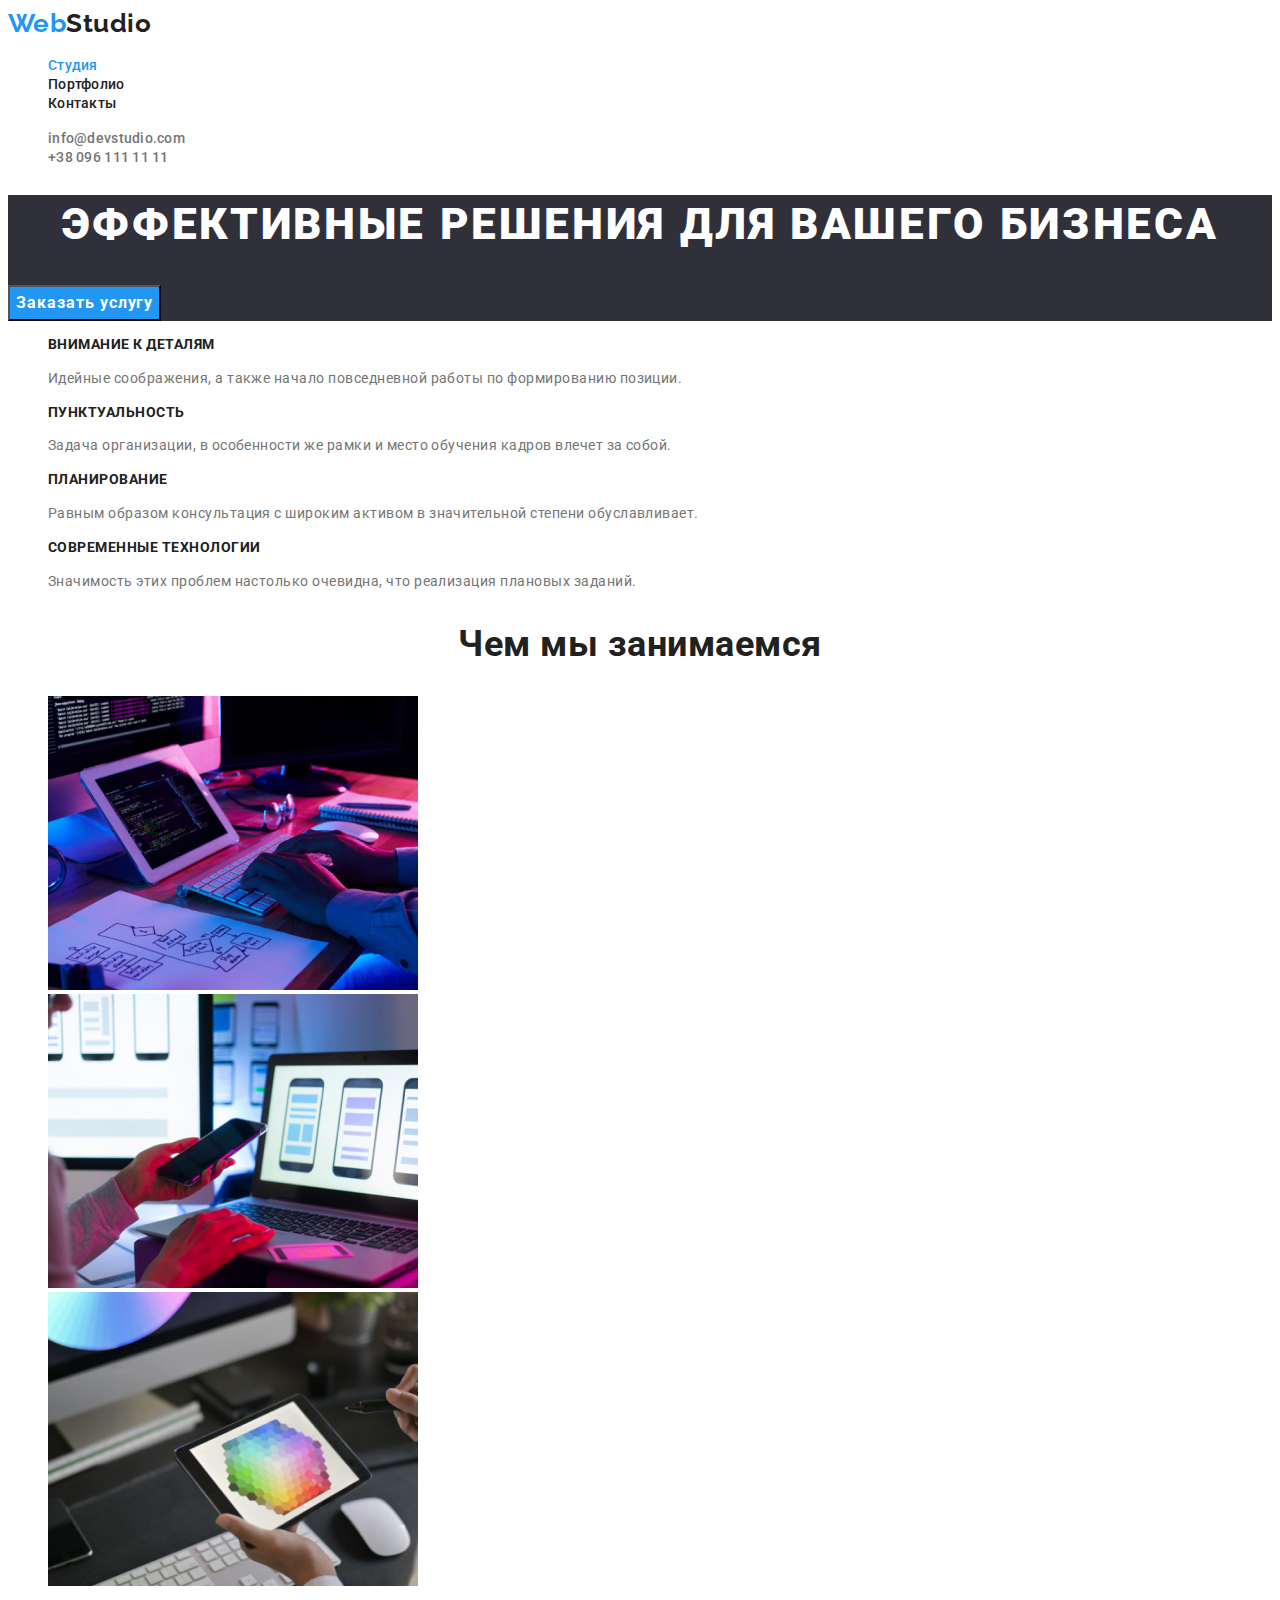
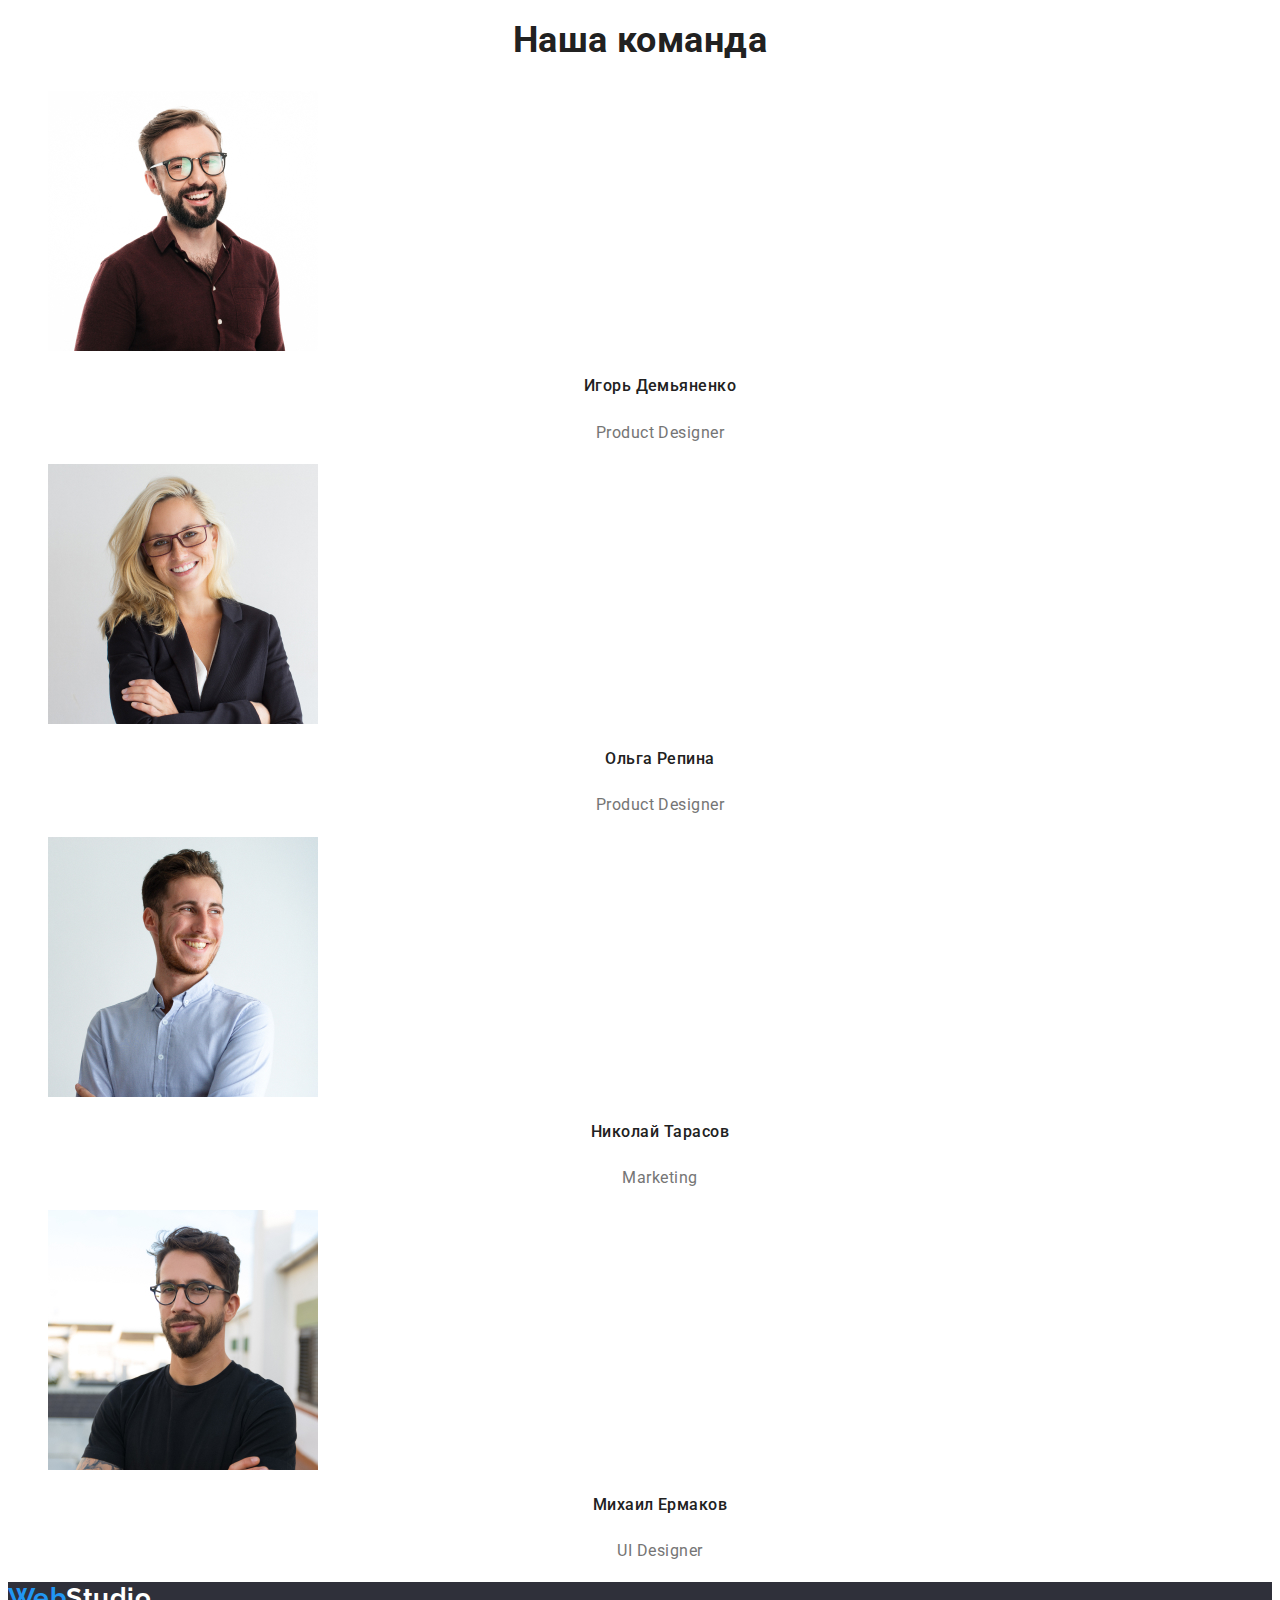
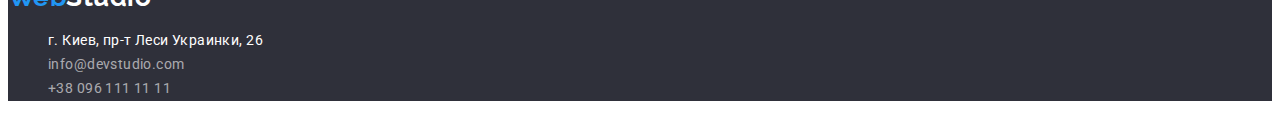
==== index.html @ 09c86808 "Initial commit" ====
<!DOCTYPE html>
<html lang="ru">

<head>
    <meta charset="UTF-8">
    <meta http-equiv="X-UA-Compatible" content="IE=edge">
    <meta name="viewport" content="width=device-width, initial-scale=1.0">
    <link rel="stylesheet" href="./css/style.css">
    <title>Document</title>
    <link rel="preconnect" href="https://fonts.gstatic.com">
    <link href="https://fonts.googleapis.com/css2?family=Raleway:wght@700&family=Roboto:wght@400;500;700;900&display=swap"
        rel="stylesheet">
    <link rel="stylesheet" href="https://cdnjs.cloudflare.com/ajax/libs/modern-normalize/1.0.0/modern-normalize.min.css" integrity="sha512-ISS7cAi1PEhQ8jnbJpJZMd29NlhNj4AWYyLOSp2CE/CsHxTCu+r+t0D2yoJudVrd0/8fTVPUVDzY5Tvli75u/g==" crossorigin="anonymous" />
      <link rel="stylesheet" href="./css/style.css">
</head>
<body>
    <!--=========HEADER========-->
    <header class="header">
        <nav class="navigation">
            <a class="logo" href="index.html">Web<span class="logo2">Studio</span></a>
            <ul class="menu list">
                <li class="menu-item"><a class="menu-link link-current" href="index.html">Студия</a></li>
                <li class="menu-item"><a class="menu-link link " href="portfolio.html">Портфолио</a></li>
                <li class="menu-item"><a class="menu-link link" href="">Контакты</a></li>
            </ul>
        </nav>
        <ul class="menu-contacts list">
            <li class="menu-contacts-list"><a class="menu-contacts-link link" href="mailto:info@devstudio.com">info@devstudio.com</a></li>
            <li class="menu-contacts-list"><a class="menu-contacts-link link" href="tel:+380961111111">+38 096 111 11 11</a></li>
        </ul>
    </header>
    <main>
        <!--============HERO=========-->
        <section class="hero">
            <h1 class="hero-title">Эффективные решения для вашего бизнеса</h1>
            <button class="modal-bth" type="button">Заказать услугу</button>
        </section>

        <!--=========Наши плюсы============-->
        <section class="about-us">
            <ul class="about-us-list list">
                <li class="about-us-item">
                    <h3 class="suptitle">Внимание к деталям</h3>
                    <p class="description">Идейные соображения, а также начало повседневной работы по формированию позиции.</p>
                </li>
                <li class="about-us-item">
                    <h3 class="suptitle">Пунктуальность</h3>
                    <p class="description">Задача организации, в особенности же рамки и место обучения кадров влечет за собой.</p>
                </li>
                <li class="about-us-item">
                    <h3 class="suptitle">Планирование</h3>
                    <p class="description">Равным образом консультация с широким активом в значительной степени обуславливает.</p>
                </li>
                <li class="about-us-item">
                    <h3 class="suptitle">Современные технологии</h3>
                    <p class="description">Значимость этих проблем настолько очевидна, что реализация плановых заданий.</p>
                </li>
            </ul>
        </section>
        <!--Примеры -->
        <section class="our-work">
            <h2 class="title-h2">Чем мы занимаемся</h2>
            <ul class="our-work-list list">
                <li class="our-work-item">
                    <img class="our-work-img" src="./images/box1.jpg" alt="box1" width="370" height="294">
                </li>
                <li class="our-work-item">
                    <img class="our-work-img" src="./images/box2.jpg" alt="box2" width="370" height="294">
                </li>
                <li class="our-work-item">
                    <img class="our-work-img" src="./images/box3.jpg" alt="box3" width="370" height="294">
                </li>
            </ul>
        </section>
        <!--Наша команда-->
        <section class="our-team">
            <h2 class="title-h2">Наша команда</h2>
            <ul class="our-team-list list">
                <li class="our-team-item">
                    <img class="our-team-img" src="./images/teamcard1.jpg" alt="teamcard1" width="270">
                    <h3 class="title-h3">Игорь Демьяненко</h3>
                    <p class="our-team-description">Product Designer</p>
                </li>
                <li class="our-team-item">
                    <img class="our-team-img" src="./images/teamcard2.jpg" alt="teamcard2" width="270">
                    <h3 class="title-h3">Ольга Репина</h3>
                    <p class="our-team-description">Product Designer</p>
                </li>
                <li class="our-team-item">
                    <img class="our-team-img" src="./images/teamcard3.jpg" alt="teamcard3" width="270">
                    <h3 class="title-h3">Николай Тарасов</h3>
                    <p class="our-team-description">Marketing</p>
                </li>
                <li class="our-team-item">
                    <img class="our-team-img" src="./images/teamcard4.jpg" alt="teamcard4" width="270">
                    <h3 class="title-h3">Михаил Ермаков</h3>
                    <p class="our-team-description">UI Designer</p>
                </li>
            </ul>
        </section>
    </main>
    <!--=======FOOTER======-->
    <footer class="footer">
        <a class="footer-logo" href="index.html">Web<span class="footer-logo2">Studio</span></a>
        <address class="footer-address">
            <ul class="footer-list list">
                <li class="footer-item"><a class="footer-link-map link" href="https://www.google.com/maps/d/embed?mid=10uSM3H-mIU3GznYo2szRIEphczw" target="_blank" rel="noopener noreferrer" >г. Киев, пр-т Леси Украинки, 26</a></li>
                <li class="footer-item"><a class="footer-link link" href="mailto:info@devstudio.com">info@devstudio.com</a></li>
                <li class="footer-item"><a class="footer-link link" href="tel:+380961111111">+38 096 111 11 11</a></li>
            </ul>
        </address>
    </footer>
</body>
</html>
---- css/style.css ----
.list {
  list-style: none;
}
.link {
  text-decoration: none;
}
body {
  font-family: 'Roboto', sans-serif;
  font-style: normal;
  letter-spacing: 0.03em;
}

:root {
  --accent-color: #2196f3;
  --main-color: #212121;
}
/*========HEADER=======*/
.logo {
  font-family: 'Raleway', sans-serif;
  font-weight: 700;
  font-size: 26px;
  line-height: 1.19;
  text-decoration: none;
  color: var(--accent-color);
}

.logo2 {
  font-family: 'Raleway', sans-serif;
  font-weight: 700;
  font-size: 26px;
  line-height: 1.19;
  text-decoration: none;
  color: var(--main-color);
}

.menu-link {
  font-weight: 500;
  font-size: 14px;
  line-height: 1.14;
  letter-spacing: 0.02em;
  color: var(--main-color);
}
.link-current {
  color: var(--accent-color);
  text-decoration: none;
}
.menu-link:focus,
.menu-link:hover {
  color: var(--accent-color);
}
.menu-contacts-link {
  font-weight: 500;
  font-size: 14px;
  line-height: 1.14;
  letter-spacing: 0.02em;
  color: #757575;
}

.menu-contacts-link:hover,
.menu-contacts-link:focus {
  color: var(--accent-color);
}

/*=========HERO=========*/
.hero {
  background-color: #2f303a;
}

.hero-title {
  font-weight: 900;
  font-size: 44px;
  line-height: 1.36;
  text-align: center;
  letter-spacing: 0.06em;
  text-transform: uppercase;
  color: #ffffff;
}
.modal-bth {
  font-family: 'Roboto', sans-serif;
  font-style: normal;
  font-weight: 700;
  font-size: 16px;
  line-height: 1.87;
  display: flex;
  align-items: center;
  text-align: center;
  letter-spacing: 0.06em;
  background-color: var(--accent-color);
  color: #ffffff;
  cursor: pointer;
}
/*========Our presentaition=======*/
.suptitle {
  font-weight: 700;
  font-size: 14px;
  line-height: 1.14;
  text-transform: uppercase;
  color: var(--main-color);
}

.description {
  font-weight: 400;
  font-size: 14px;
  line-height: 1.71;
  color: #757575;
}
/*========Our work===========*/
.title-h2 {
  font-weight: 700;
  font-size: 36px;
  line-height: 1.16;
  text-align: center;
  color: var(--main-color);
}

.title-h3 {
  font-weight: 500;
  font-size: 16px;
  line-height: 1.9;
  text-align: center;
  color: var(--main-color);
}

.our-team-description {
  font-weight: 400;
  font-size: 16px;
  line-height: 1.9;
  text-align: center;
  color: #757575;
}
/*==========FOOTER=======*/
.footer {
  font-family: 'Roboto', sans-serif;
  background-color: #2f303a;
}
.footer-logo {
  font-family: 'Raleway', sans-serif;
  font-weight: 700;
  font-size: 26px;
  line-height: 1.19;
  text-decoration: none;
  color: var(--accent-color);
}

.footer-logo2 {
  font-family: 'Raleway', sans-serif;
  font-weight: 700;
  font-size: 26px;
  line-height: 1.19;
  text-decoration: none;
  color: #ffffff;
}

.footer-address {
  font-style: normal;
  font-weight: 400;
}

.footer-link-map {
  font-size: 14px;
  line-height: 1.71;
  letter-spacing: 0.03em;
  color: #ffffff;
}

.footer-link {
  font-size: 14px;
  line-height: 1.71;
  letter-spacing: 0.03em;
  color: rgba(255, 255, 255, 0.6);
}

.footer-link:hover,
.footer-link:focus {
  color: var(--accent-color);
}

/*=====PORTFOLIO MENU=======*/
.bth-menu {
  font-family: inherit;
  font-weight: 500;
  font-size: 16px;
  line-height: 1.62;
  text-align: center;
  background: #f5f4fa;
  border-radius: 4px;
  color: var(--main-color);
}
.bth-menu:focus,
.bth-menu:hover {
  background-color: var(--accent-color);
  color: #ffffff;
}
/*========PORTFOLIO HERO=======*/
.title-h3-portfolio {
  font-weight: 700;
  font-size: 18px;
  line-height: 2;
  letter-spacing: 0.06em;
  color: var(--main-color);
}

.portfolio-description {
  font-weight: 400;
  font-size: 16px;
  line-height: 1.87;
  color: #757575;
}

/*=====PORTFOLIO FOOTER======*/

.portfolio-footer {
  background-color: #2f303a;
}
.portfolio-footer-link-map {
  font-family: 'Roboto', sans-serif;
  font-style: normal;
  font-weight: normal;
  font-size: 14px;
  line-height: 1.71;
  letter-spacing: 0.03em;
  color: #ffffff;
}

.portfolio-footer-link {
  font-family: 'Roboto' sans-serif;
  font-style: normal;
  font-weight: normal;
  font-size: 14px;
  line-height: 1.71;
  letter-spacing: 0.03em;
  color: rgba(255, 255, 255, 0.6);
}

/*=========GEOMETRIC========*/
---- css/style.css ----
.list {
  list-style: none;
}
.link {
  text-decoration: none;
}
body {
  font-family: 'Roboto', sans-serif;
  font-style: normal;
  letter-spacing: 0.03em;
}

:root {
  --accent-color: #2196f3;
  --main-color: #212121;
}
/*========HEADER=======*/
.logo {
  font-family: 'Raleway', sans-serif;
  font-weight: 700;
  font-size: 26px;
  line-height: 1.19;
  text-decoration: none;
  color: var(--accent-color);
}

.logo2 {
  font-family: 'Raleway', sans-serif;
  font-weight: 700;
  font-size: 26px;
  line-height: 1.19;
  text-decoration: none;
  color: var(--main-color);
}

.menu-link {
  font-weight: 500;
  font-size: 14px;
  line-height: 1.14;
  letter-spacing: 0.02em;
  color: var(--main-color);
}
.link-current {
  color: var(--accent-color);
  text-decoration: none;
}
.menu-link:focus,
.menu-link:hover {
  color: var(--accent-color);
}
.menu-contacts-link {
  font-weight: 500;
  font-size: 14px;
  line-height: 1.14;
  letter-spacing: 0.02em;
  color: #757575;
}

.menu-contacts-link:hover,
.menu-contacts-link:focus {
  color: var(--accent-color);
}

/*=========HERO=========*/
.hero {
  background-color: #2f303a;
}

.hero-title {
  font-weight: 900;
  font-size: 44px;
  line-height: 1.36;
  text-align: center;
  letter-spacing: 0.06em;
  text-transform: uppercase;
  color: #ffffff;
}
.modal-bth {
  font-family: 'Roboto', sans-serif;
  font-style: normal;
  font-weight: 700;
  font-size: 16px;
  line-height: 1.87;
  display: flex;
  align-items: center;
  text-align: center;
  letter-spacing: 0.06em;
  background-color: var(--accent-color);
  color: #ffffff;
  cursor: pointer;
}
/*========Our presentaition=======*/
.suptitle {
  font-weight: 700;
  font-size: 14px;
  line-height: 1.14;
  text-transform: uppercase;
  color: var(--main-color);
}

.description {
  font-weight: 400;
  font-size: 14px;
  line-height: 1.71;
  color: #757575;
}
/*========Our work===========*/
.title-h2 {
  font-weight: 700;
  font-size: 36px;
  line-height: 1.16;
  text-align: center;
  color: var(--main-color);
}

.title-h3 {
  font-weight: 500;
  font-size: 16px;
  line-height: 1.9;
  text-align: center;
  color: var(--main-color);
}

.our-team-description {
  font-weight: 400;
  font-size: 16px;
  line-height: 1.9;
  text-align: center;
  color: #757575;
}
/*==========FOOTER=======*/
.footer {
  font-family: 'Roboto', sans-serif;
  background-color: #2f303a;
}
.footer-logo {
  font-family: 'Raleway', sans-serif;
  font-weight: 700;
  font-size: 26px;
  line-height: 1.19;
  text-decoration: none;
  color: var(--accent-color);
}

.footer-logo2 {
  font-family: 'Raleway', sans-serif;
  font-weight: 700;
  font-size: 26px;
  line-height: 1.19;
  text-decoration: none;
  color: #ffffff;
}

.footer-address {
  font-style: normal;
  font-weight: 400;
}

.footer-link-map {
  font-size: 14px;
  line-height: 1.71;
  letter-spacing: 0.03em;
  color: #ffffff;
}

.footer-link {
  font-size: 14px;
  line-height: 1.71;
  letter-spacing: 0.03em;
  color: rgba(255, 255, 255, 0.6);
}

.footer-link:hover,
.footer-link:focus {
  color: var(--accent-color);
}

/*=====PORTFOLIO MENU=======*/
.bth-menu {
  font-family: inherit;
  font-weight: 500;
  font-size: 16px;
  line-height: 1.62;
  text-align: center;
  background: #f5f4fa;
  border-radius: 4px;
  color: var(--main-color);
}
.bth-menu:focus,
.bth-menu:hover {
  background-color: var(--accent-color);
  color: #ffffff;
}
/*========PORTFOLIO HERO=======*/
.title-h3-portfolio {
  font-weight: 700;
  font-size: 18px;
  line-height: 2;
  letter-spacing: 0.06em;
  color: var(--main-color);
}

.portfolio-description {
  font-weight: 400;
  font-size: 16px;
  line-height: 1.87;
  color: #757575;
}

/*=====PORTFOLIO FOOTER======*/

.portfolio-footer {
  background-color: #2f303a;
}
.portfolio-footer-link-map {
  font-family: 'Roboto', sans-serif;
  font-style: normal;
  font-weight: normal;
  font-size: 14px;
  line-height: 1.71;
  letter-spacing: 0.03em;
  color: #ffffff;
}

.portfolio-footer-link {
  font-family: 'Roboto' sans-serif;
  font-style: normal;
  font-weight: normal;
  font-size: 14px;
  line-height: 1.71;
  letter-spacing: 0.03em;
  color: rgba(255, 255, 255, 0.6);
}

/*=========GEOMETRIC========*/
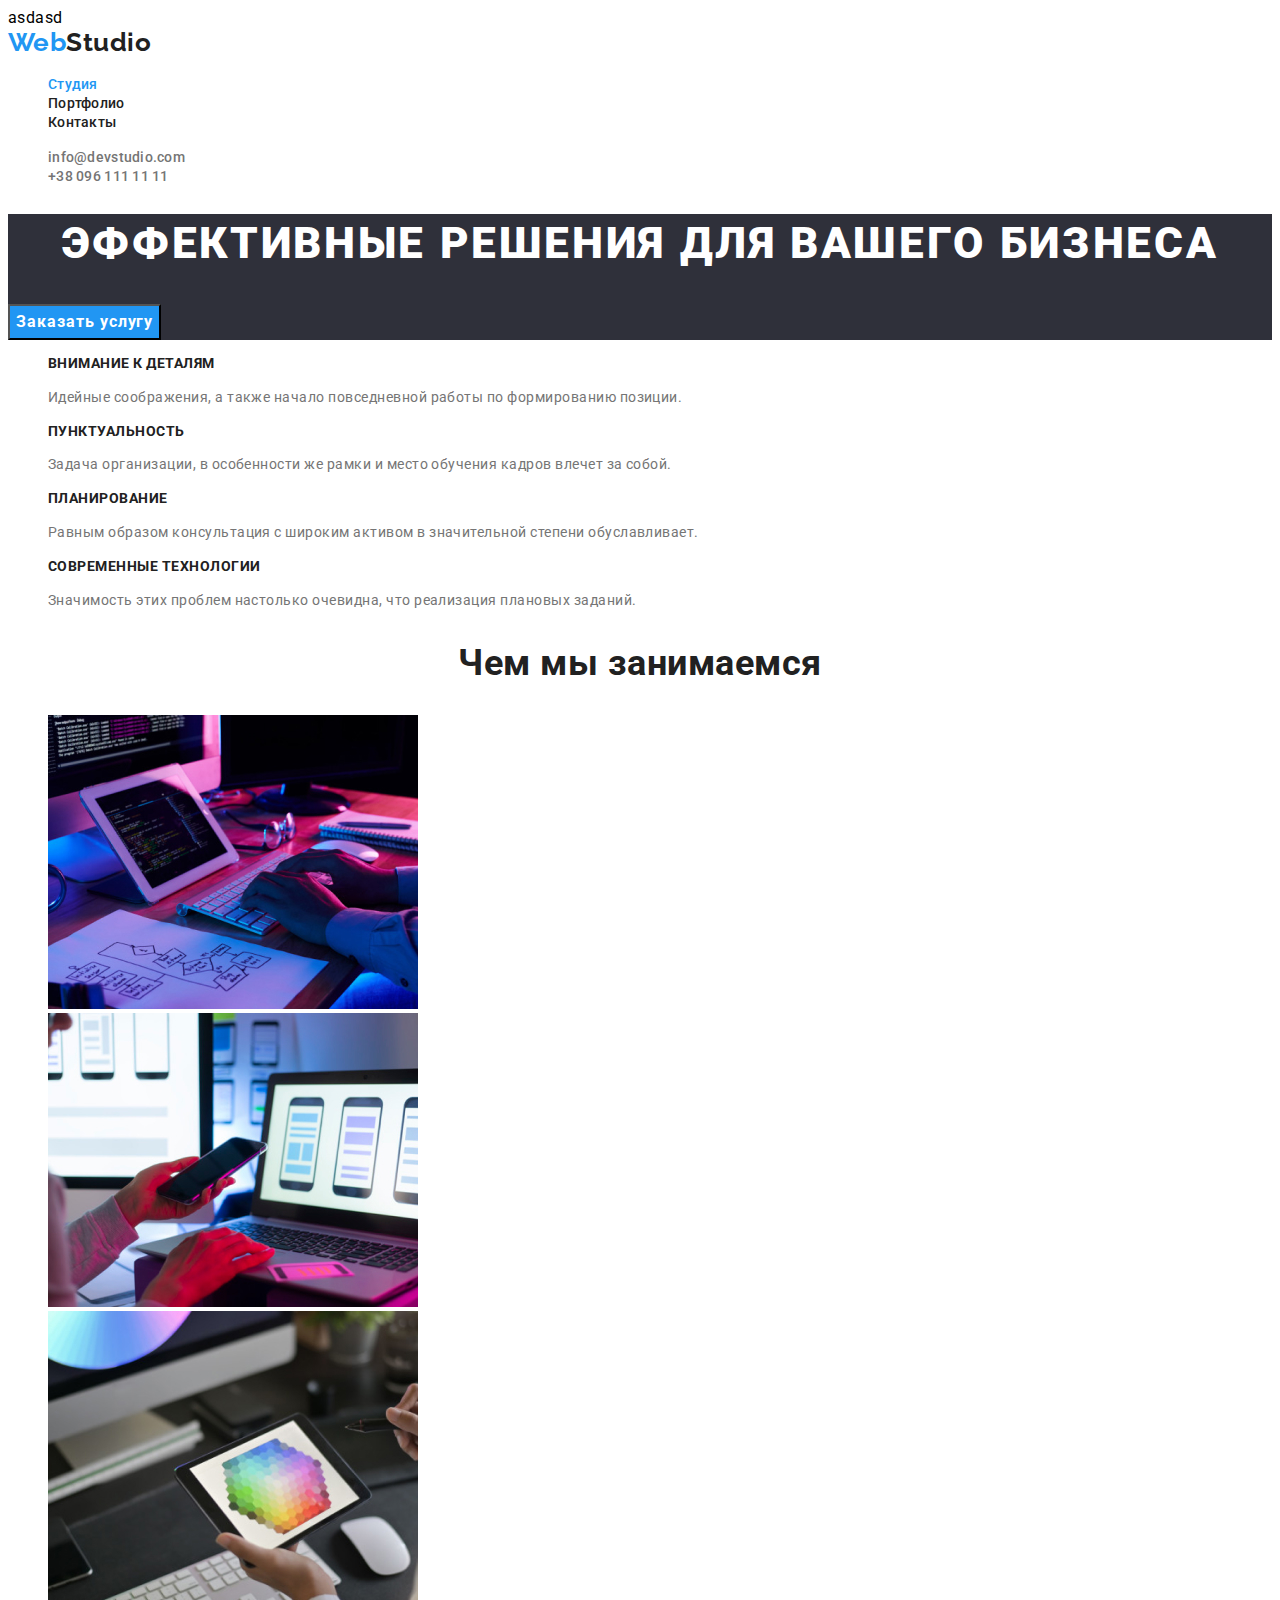
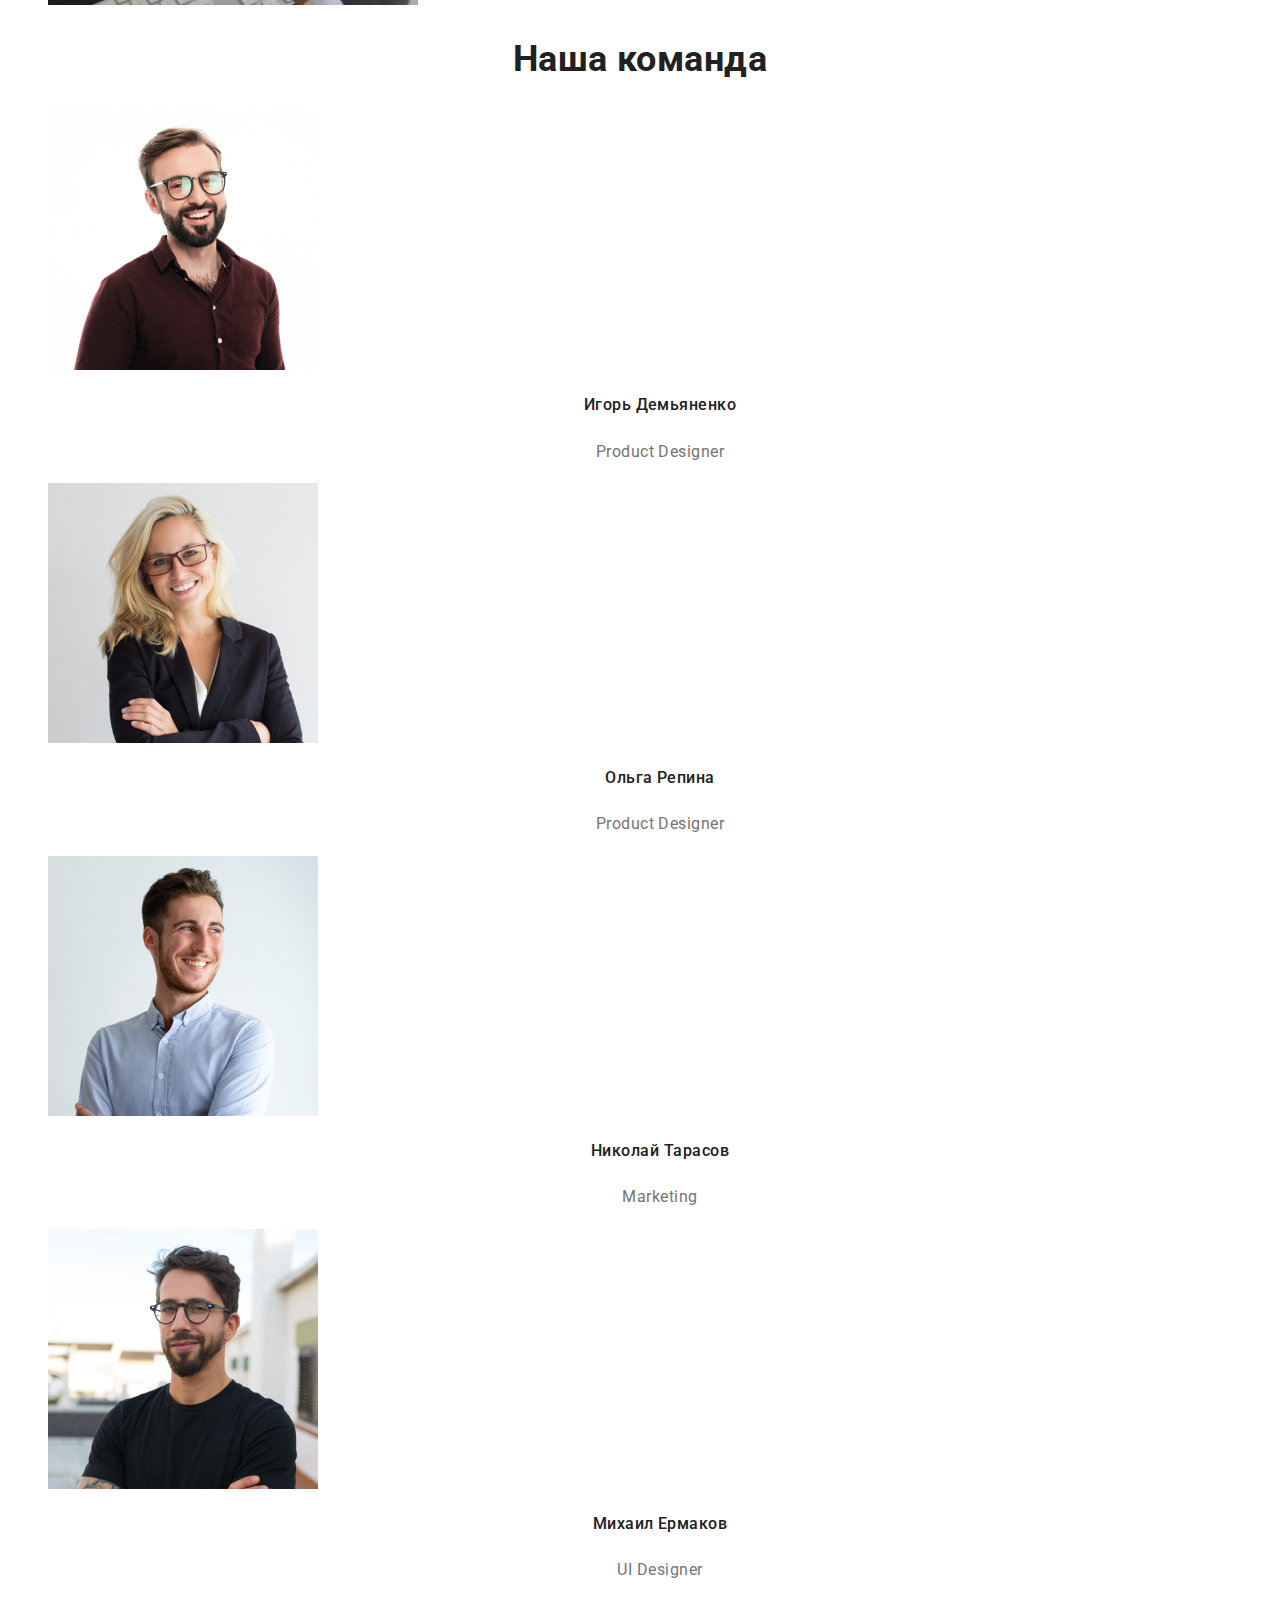
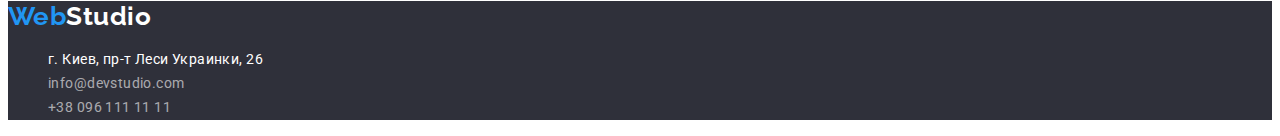
==== commit 5e27e803: "/" ====
--- a/index.html
+++ b/index.html
@@ -14,7 +14,7 @@
       <link rel="stylesheet" href="./css/style.css">
 </head>
 <body>
-    <!--=========HEADER========-->
+    <!--=========HEADER========-->asdasd
     <header class="header">
         <nav class="navigation">
             <a class="logo" href="index.html">Web<span class="logo2">Studio</span></a>
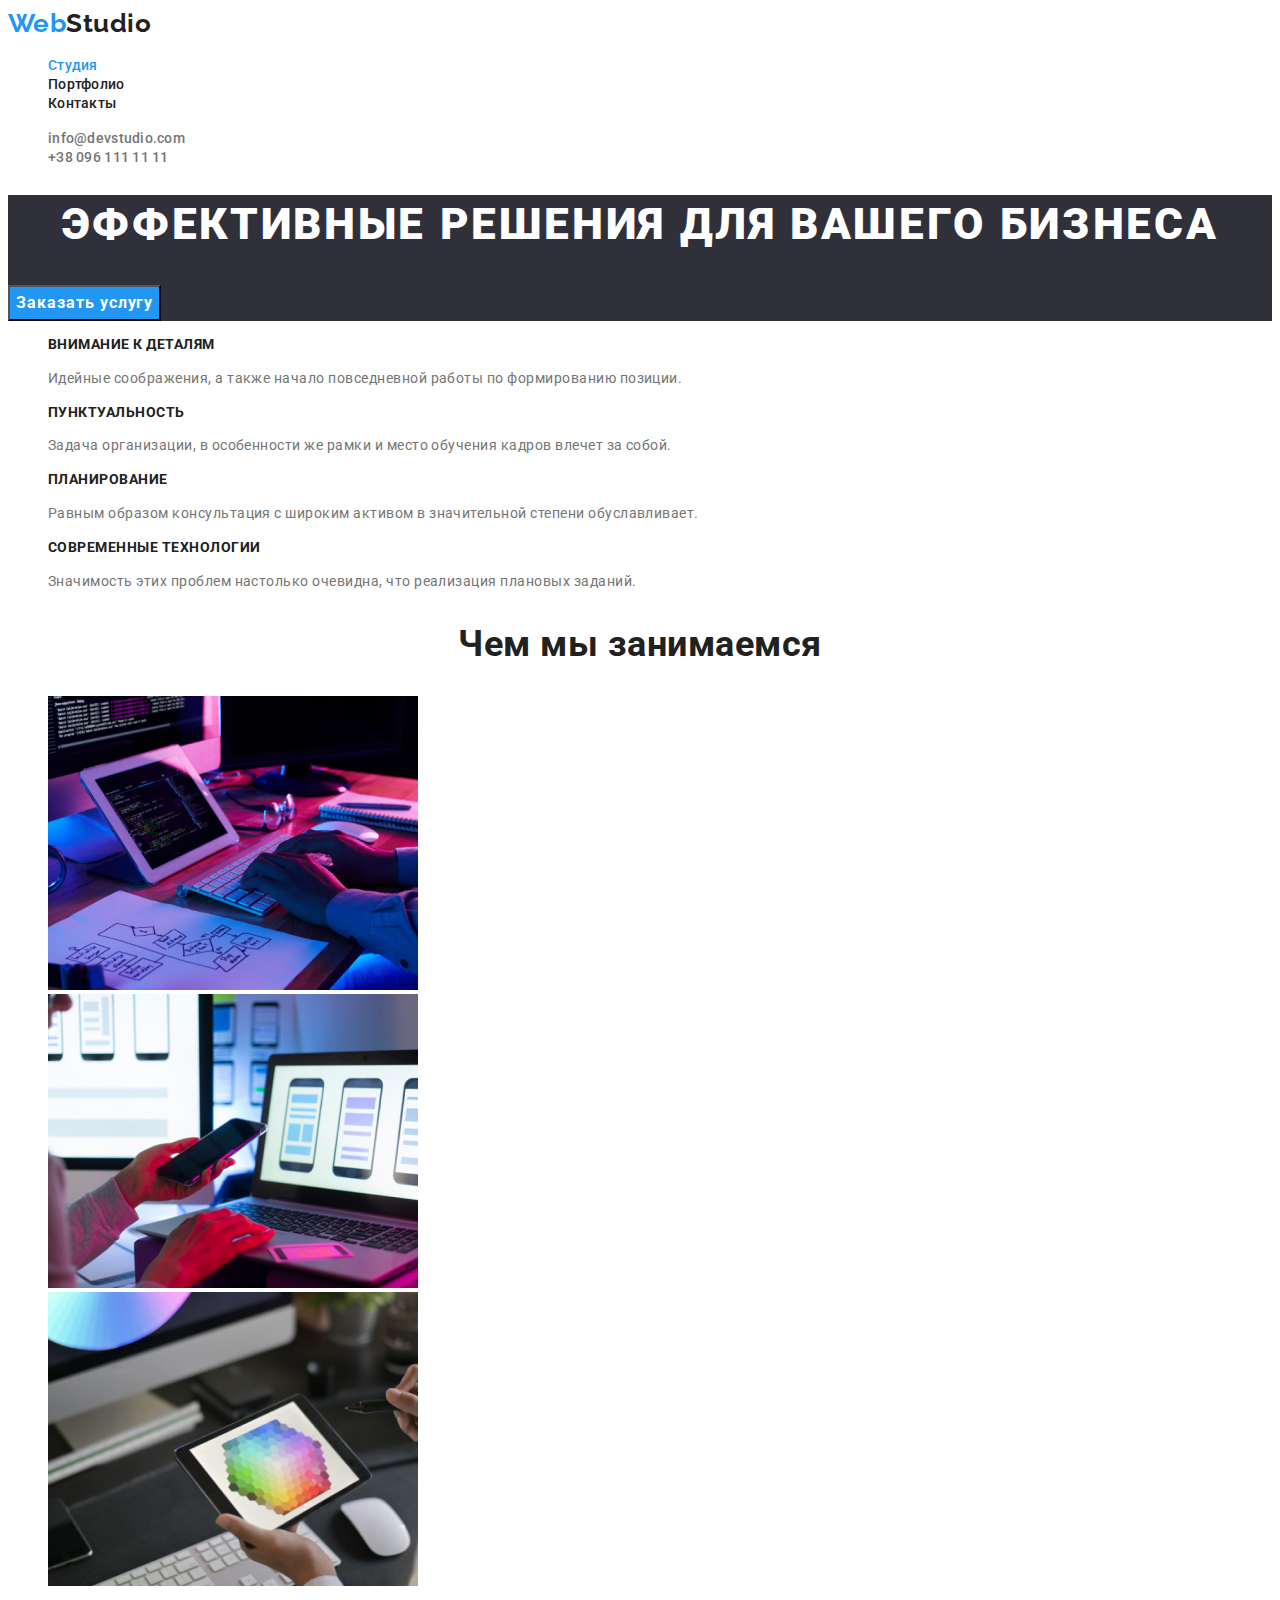
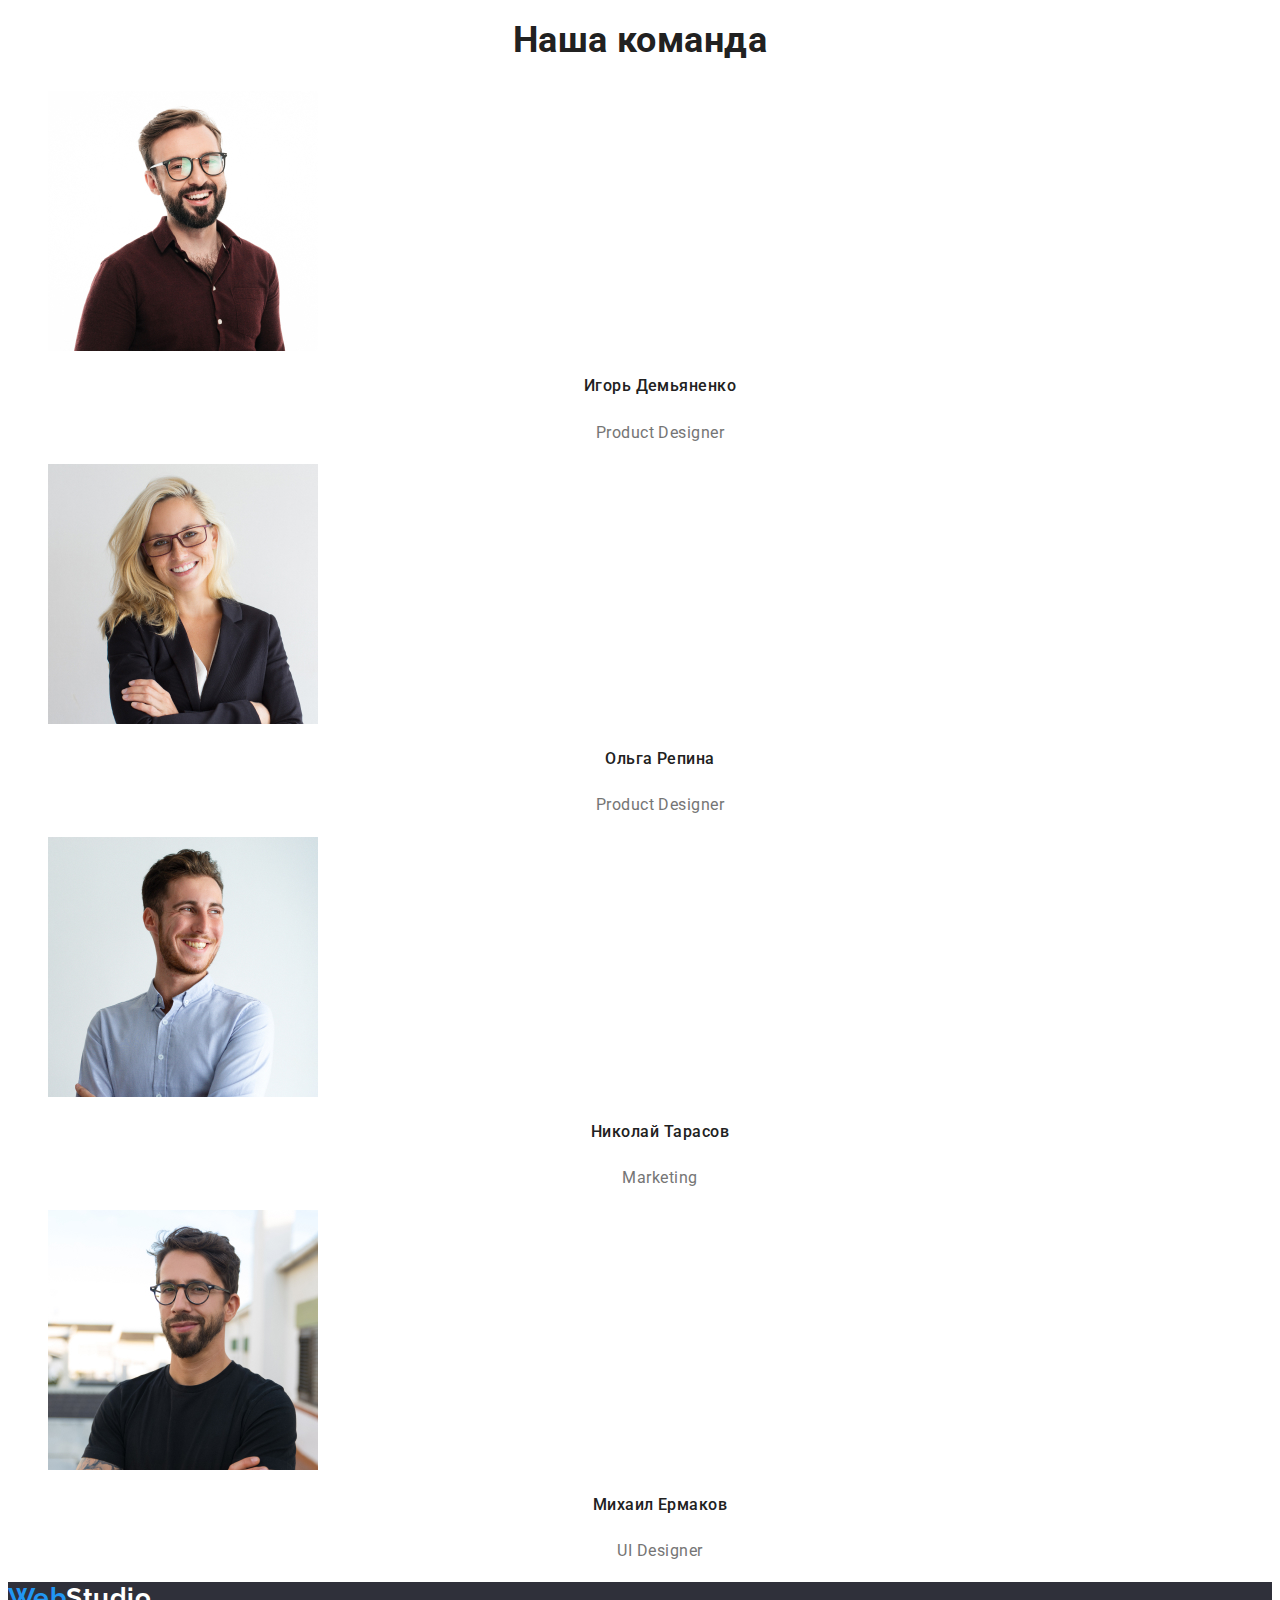
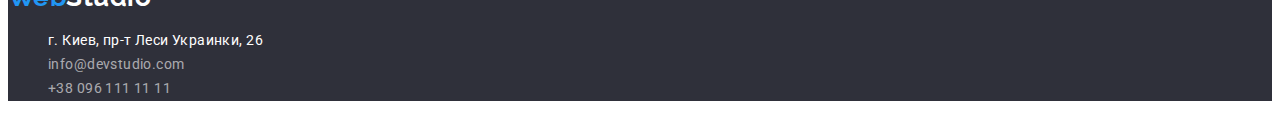
==== commit e7552225: "link" ====
--- a/index.html
+++ b/index.html
@@ -14,7 +14,7 @@
       <link rel="stylesheet" href="./css/style.css">
 </head>
 <body>
-    <!--=========HEADER========-->asdasd
+    <!--=========HEADER========-->
     <header class="header">
         <nav class="navigation">
             <a class="logo" href="index.html">Web<span class="logo2">Studio</span></a>
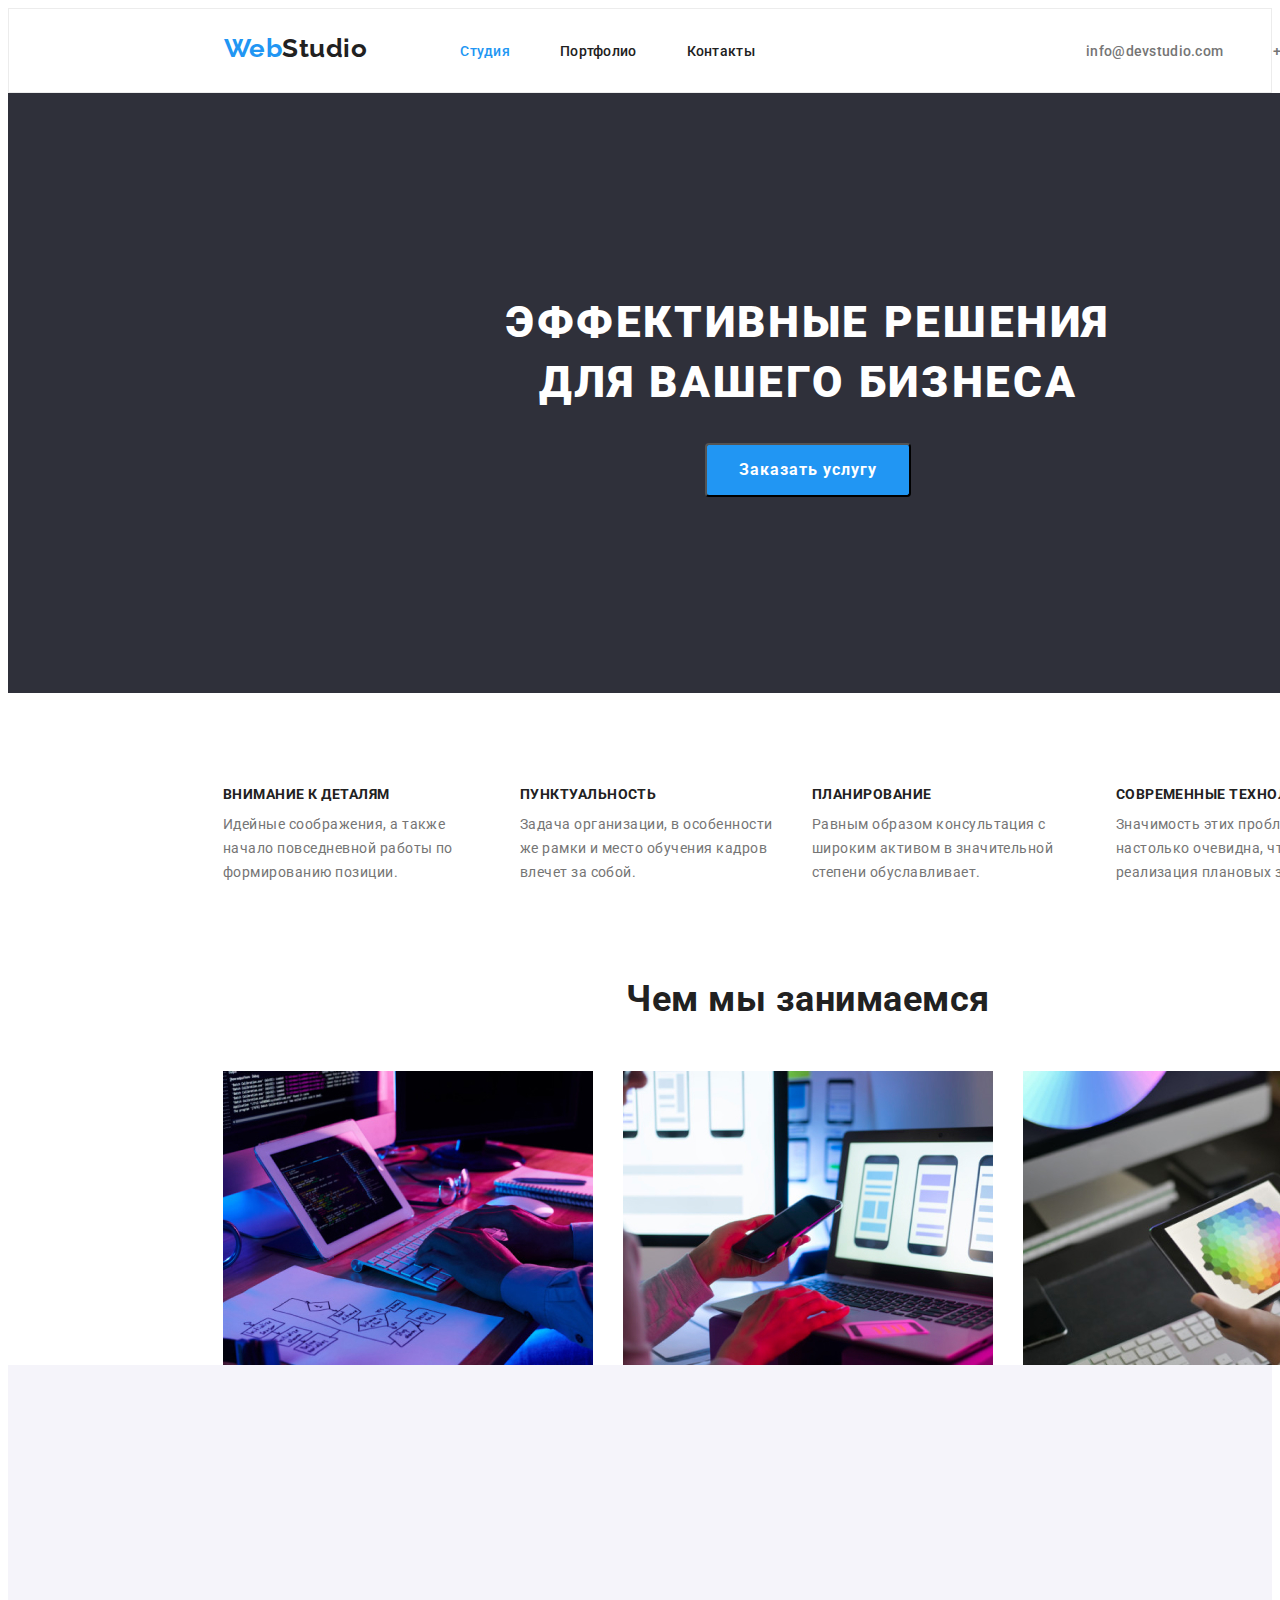
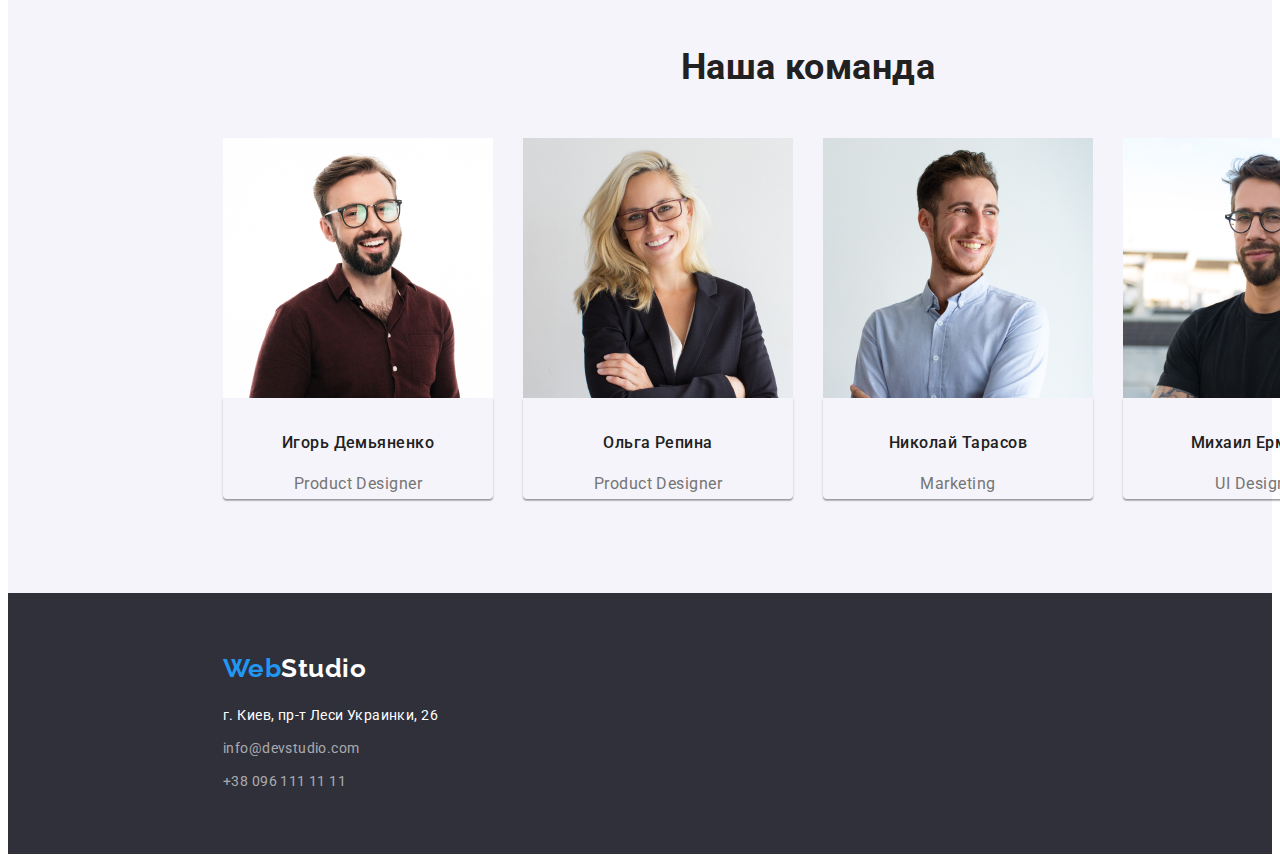
==== commit 6a15ac3f: "check" ====
--- a/index.html
+++ b/index.html
@@ -16,18 +16,20 @@
 <body>
     <!--=========HEADER========-->
     <header class="header">
-        <nav class="navigation">
+        <div class="container">
+            <nav class="navigation">
             <a class="logo" href="index.html">Web<span class="logo2">Studio</span></a>
             <ul class="menu list">
                 <li class="menu-item"><a class="menu-link link-current" href="index.html">Студия</a></li>
                 <li class="menu-item"><a class="menu-link link " href="portfolio.html">Портфолио</a></li>
                 <li class="menu-item"><a class="menu-link link" href="">Контакты</a></li>
             </ul>
-        </nav>
-        <ul class="menu-contacts list">
+            </nav>
+            <ul class="menu-contacts list">
             <li class="menu-contacts-list"><a class="menu-contacts-link link" href="mailto:info@devstudio.com">info@devstudio.com</a></li>
             <li class="menu-contacts-list"><a class="menu-contacts-link link" href="tel:+380961111111">+38 096 111 11 11</a></li>
-        </ul>
+            </ul>
+        </div>
     </header>
     <main>
         <!--============HERO=========-->
@@ -38,6 +40,7 @@
 
         <!--=========Наши плюсы============-->
         <section class="about-us">
+            <div class="container">
             <ul class="about-us-list list">
                 <li class="about-us-item">
                     <h3 class="suptitle">Внимание к деталям</h3>
@@ -56,9 +59,11 @@
                     <p class="description">Значимость этих проблем настолько очевидна, что реализация плановых заданий.</p>
                 </li>
             </ul>
+            </div>
         </section>
         <!--Примеры -->
         <section class="our-work">
+            <div class="container container-work">
             <h2 class="title-h2">Чем мы занимаемся</h2>
             <ul class="our-work-list list">
                 <li class="our-work-item">
@@ -71,36 +76,48 @@
                     <img class="our-work-img" src="./images/box3.jpg" alt="box3" width="370" height="294">
                 </li>
             </ul>
+            </div>
         </section>
         <!--Наша команда-->
         <section class="our-team">
-            <h2 class="title-h2">Наша команда</h2>
+            <div class="container container-team">
+            <h2 class="title-h2 title-h2-team">Наша команда</h2>
             <ul class="our-team-list list">
                 <li class="our-team-item">
                     <img class="our-team-img" src="./images/teamcard1.jpg" alt="teamcard1" width="270">
+                    <div class="card-team">
                     <h3 class="title-h3">Игорь Демьяненко</h3>
                     <p class="our-team-description">Product Designer</p>
+                    </div>
                 </li>
                 <li class="our-team-item">
                     <img class="our-team-img" src="./images/teamcard2.jpg" alt="teamcard2" width="270">
+                    <div class="card-team">
                     <h3 class="title-h3">Ольга Репина</h3>
                     <p class="our-team-description">Product Designer</p>
+                    </div>
                 </li>
                 <li class="our-team-item">
                     <img class="our-team-img" src="./images/teamcard3.jpg" alt="teamcard3" width="270">
+                    <div class="card-team">
                     <h3 class="title-h3">Николай Тарасов</h3>
                     <p class="our-team-description">Marketing</p>
+                    </div>
                 </li>
                 <li class="our-team-item">
                     <img class="our-team-img" src="./images/teamcard4.jpg" alt="teamcard4" width="270">
+                    <div class="card-team">
                     <h3 class="title-h3">Михаил Ермаков</h3>
                     <p class="our-team-description">UI Designer</p>
+                    </div>
                 </li>
             </ul>
+            </div>
         </section>
     </main>
     <!--=======FOOTER======-->
     <footer class="footer">
+        <div class="container container-footer">
         <a class="footer-logo" href="index.html">Web<span class="footer-logo2">Studio</span></a>
         <address class="footer-address">
             <ul class="footer-list list">
@@ -109,6 +126,7 @@
                 <li class="footer-item"><a class="footer-link link" href="tel:+380961111111">+38 096 111 11 11</a></li>
             </ul>
         </address>
+        </div>
     </footer>
 </body>
 </html>--- a/css/style.css
+++ b/css/style.css
@@ -14,7 +14,46 @@
   --accent-color: #2196f3;
   --main-color: #212121;
 }
+/*=========GEOMETRIC========*/
+h1,
+h2,
+h3,
+h4,
+h5,
+h6,
+p {
+  margin-top: 0;
+  margin-bottom: 0;
+}
+
+ul,
+ol {
+  margin-top: 0;
+  margin-bottom: 0;
+  padding-left: 0;
+}
+
+.list {
+  list-style: none;
+}
+
+.link {
+  text-decoration: none;
+}
+
+img {
+  display: block;
+}
 /*========HEADER=======*/
+.header {
+  border: 1px solid #ececec;
+}
+
+.container {
+  display: flex;
+  width: 1170px;
+  margin: 0px 215px;
+}
 .logo {
   font-family: 'Raleway', sans-serif;
   font-weight: 700;
@@ -22,6 +61,9 @@
   line-height: 1.19;
   text-decoration: none;
   color: var(--accent-color);
+
+  padding-top: 24px;
+  padding-bottom: 25px;
 }
 
 .logo2 {
@@ -61,12 +103,46 @@
   color: var(--accent-color);
 }
 
+.navigation {
+  display: flex;
+}
+
+.menu {
+  display: flex;
+  margin-left: 93px;
+  margin-top: 32px;
+  margin-bottom: 32px;
+}
+.menu .menu-item:not(:last-child) {
+  margin-right: 50px;
+}
+
+.menu-contacts {
+  display: flex;
+  margin-left: auto;
+  margin-top: 32px;
+  margin-bottom: 32px;
+}
+.menu-contacts .menu-contacts-list:last-child {
+  margin-left: 50px;
+}
 /*=========HERO=========*/
 .hero {
+  margin-top: 0px;
+  width: 1600px;
+  height: 600px;
+  display: block;
   background-color: #2f303a;
+  text-align: center;
 }
 
 .hero-title {
+  display: flex;
+  padding-top: 200px;
+  margin-left: 452px;
+  margin-right: 452px;
+  margin-bottom: 30px;
+
   font-weight: 900;
   font-size: 44px;
   line-height: 1.36;
@@ -76,21 +152,32 @@
   color: #ffffff;
 }
 .modal-bth {
+  text-align: center;
+  padding: 10px 32px;
+
   font-family: 'Roboto', sans-serif;
   font-style: normal;
   font-weight: 700;
   font-size: 16px;
   line-height: 1.87;
-  display: flex;
-  align-items: center;
-  text-align: center;
   letter-spacing: 0.06em;
   background-color: var(--accent-color);
+  border-radius: 4px;
   color: #ffffff;
   cursor: pointer;
 }
+
 /*========Our presentaition=======*/
+.about-us-list {
+  display: flex;
+  margin-top: 94px;
+}
+.about-us-list .about-us-item:not(last-child) {
+  margin-right: 30px;
+}
 .suptitle {
+  margin-bottom: 10px;
+
   font-weight: 700;
   font-size: 14px;
   line-height: 1.14;
@@ -105,7 +192,13 @@
   color: #757575;
 }
 /*========Our work===========*/
+.container-work {
+  display: block;
+}
 .title-h2 {
+  margin-top: 94px;
+  margin-bottom: 50px;
+
   font-weight: 700;
   font-size: 36px;
   line-height: 1.16;
@@ -113,7 +206,39 @@
   color: var(--main-color);
 }
 
+.our-work-list {
+  display: flex;
+}
+.our-work-item {
+  margin-right: 30px;
+}
+/*=========OUR-TEAM======*/
+.our-team {
+  background-color: #f5f4fa;
+}
+.container-team {
+  display: block;
+  padding-top: 94px;
+  padding-bottom: 94px;
+}
+.title-h2-team {
+  padding-top: 94px;
+  margin-bottom: 50px;
+
+  font-weight: 700;
+  font-size: 36px;
+  line-height: 1.16;
+  text-align: center;
+  color: var(--main-color);
+}
+
+.our-team-list {
+  display: flex;
+  justify-content: space-between;
+}
 .title-h3 {
+  padding-top: 30px;
+
   font-weight: 500;
   font-size: 16px;
   line-height: 1.9;
@@ -122,18 +247,33 @@
 }
 
 .our-team-description {
+  margin-top: 10px;
+
   font-weight: 400;
   font-size: 16px;
   line-height: 1.9;
   text-align: center;
   color: #757575;
 }
+
+.card-team {
+  box-shadow: 0px 1px 3px rgba(0, 0, 0, 0.12), 0px 1px 1px rgba(0, 0, 0, 0.14),
+    0px 2px 1px rgba(0, 0, 0, 0.2);
+  border-radius: 0px 0px 4px 4px;
+}
 /*==========FOOTER=======*/
+.container-footer {
+  display: block;
+}
 .footer {
   font-family: 'Roboto', sans-serif;
   background-color: #2f303a;
 }
 .footer-logo {
+  display: block;
+  padding-top: 60px;
+  margin-right: auto;
+
   font-family: 'Raleway', sans-serif;
   font-weight: 700;
   font-size: 26px;
@@ -152,10 +292,16 @@
 }
 
 .footer-address {
+  margin-top: 20px;
+  padding-bottom: 60px;
+
   font-style: normal;
   font-weight: 400;
 }
 
+.footer-list .footer-item:not(:last-child) {
+  margin-bottom: 9px;
+}
 .footer-link-map {
   font-size: 14px;
   line-height: 1.71;
@@ -176,7 +322,21 @@
 }
 
 /*=====PORTFOLIO MENU=======*/
+.container-portfolio {
+  display: block;
+  padding-top: 94px;
+}
+.menu-portfolio-list {
+  display: flex;
+  justify-content: center;
+}
+.menu-portfolio-list .menu-portfolio-link:not(:last-child) {
+  margin-right: 8px;
+}
+
 .bth-menu {
+  padding: 6px 22px;
+
   font-family: inherit;
   font-weight: 500;
   font-size: 16px;
@@ -185,6 +345,10 @@
   background: #f5f4fa;
   border-radius: 4px;
   color: var(--main-color);
+
+  box-shadow: 0px 3px 1px rgba(0, 0, 0, 0.1), 0px 1px 2px rgba(0, 0, 0, 0.08),
+    0px 2px 2px rgba(0, 0, 0, 0.12);
+  border-radius: 4px;
 }
 .bth-menu:focus,
 .bth-menu:hover {
@@ -192,7 +356,35 @@
   color: #ffffff;
 }
 /*========PORTFOLIO HERO=======*/
+.hero-portfolio-list {
+  display: flex;
+  flex-wrap: wrap;
+  margin-top: 50px;
+}
+
+.hero-portfolio-link {
+  flex-basis: calc((100%-90) / 3);
+  margin-top: 30px;
+}
+.hero-portfolio-list:nth-child(3n) {
+  margin-right: 0px;
+}
+
+.portfolio-card {
+  display: block;
+  width: 370px;
+  background: #ffffff;
+  border: 1px solid #eeeeee;
+  box-sizing: border-box;
+}
+.portfolio-card:nth-child(3n) {
+  margin-right: 0px;
+}
+
 .title-h3-portfolio {
+  margin-top: 20px;
+  margin-left: 24px;
+
   font-weight: 700;
   font-size: 18px;
   line-height: 2;
@@ -201,6 +393,10 @@
 }
 
 .portfolio-description {
+  margin-top: 8px;
+  margin-left: 24px;
+  margin-bottom: 20px;
+
   font-weight: 400;
   font-size: 16px;
   line-height: 1.87;
@@ -210,6 +406,8 @@
 /*=====PORTFOLIO FOOTER======*/
 
 .portfolio-footer {
+  margin-top: 94px;
+
   background-color: #2f303a;
 }
 .portfolio-footer-link-map {
@@ -223,7 +421,6 @@
 }
 
 .portfolio-footer-link {
-  font-family: 'Roboto' sans-serif;
   font-style: normal;
   font-weight: normal;
   font-size: 14px;
@@ -231,5 +428,3 @@
   letter-spacing: 0.03em;
   color: rgba(255, 255, 255, 0.6);
 }
-
-/*=========GEOMETRIC========*/
--- a/css/style.css
+++ b/css/style.css
@@ -14,7 +14,46 @@
   --accent-color: #2196f3;
   --main-color: #212121;
 }
+/*=========GEOMETRIC========*/
+h1,
+h2,
+h3,
+h4,
+h5,
+h6,
+p {
+  margin-top: 0;
+  margin-bottom: 0;
+}
+
+ul,
+ol {
+  margin-top: 0;
+  margin-bottom: 0;
+  padding-left: 0;
+}
+
+.list {
+  list-style: none;
+}
+
+.link {
+  text-decoration: none;
+}
+
+img {
+  display: block;
+}
 /*========HEADER=======*/
+.header {
+  border: 1px solid #ececec;
+}
+
+.container {
+  display: flex;
+  width: 1170px;
+  margin: 0px 215px;
+}
 .logo {
   font-family: 'Raleway', sans-serif;
   font-weight: 700;
@@ -22,6 +61,9 @@
   line-height: 1.19;
   text-decoration: none;
   color: var(--accent-color);
+
+  padding-top: 24px;
+  padding-bottom: 25px;
 }
 
 .logo2 {
@@ -61,12 +103,46 @@
   color: var(--accent-color);
 }
 
+.navigation {
+  display: flex;
+}
+
+.menu {
+  display: flex;
+  margin-left: 93px;
+  margin-top: 32px;
+  margin-bottom: 32px;
+}
+.menu .menu-item:not(:last-child) {
+  margin-right: 50px;
+}
+
+.menu-contacts {
+  display: flex;
+  margin-left: auto;
+  margin-top: 32px;
+  margin-bottom: 32px;
+}
+.menu-contacts .menu-contacts-list:last-child {
+  margin-left: 50px;
+}
 /*=========HERO=========*/
 .hero {
+  margin-top: 0px;
+  width: 1600px;
+  height: 600px;
+  display: block;
   background-color: #2f303a;
+  text-align: center;
 }
 
 .hero-title {
+  display: flex;
+  padding-top: 200px;
+  margin-left: 452px;
+  margin-right: 452px;
+  margin-bottom: 30px;
+
   font-weight: 900;
   font-size: 44px;
   line-height: 1.36;
@@ -76,21 +152,32 @@
   color: #ffffff;
 }
 .modal-bth {
+  text-align: center;
+  padding: 10px 32px;
+
   font-family: 'Roboto', sans-serif;
   font-style: normal;
   font-weight: 700;
   font-size: 16px;
   line-height: 1.87;
-  display: flex;
-  align-items: center;
-  text-align: center;
   letter-spacing: 0.06em;
   background-color: var(--accent-color);
+  border-radius: 4px;
   color: #ffffff;
   cursor: pointer;
 }
+
 /*========Our presentaition=======*/
+.about-us-list {
+  display: flex;
+  margin-top: 94px;
+}
+.about-us-list .about-us-item:not(last-child) {
+  margin-right: 30px;
+}
 .suptitle {
+  margin-bottom: 10px;
+
   font-weight: 700;
   font-size: 14px;
   line-height: 1.14;
@@ -105,7 +192,13 @@
   color: #757575;
 }
 /*========Our work===========*/
+.container-work {
+  display: block;
+}
 .title-h2 {
+  margin-top: 94px;
+  margin-bottom: 50px;
+
   font-weight: 700;
   font-size: 36px;
   line-height: 1.16;
@@ -113,7 +206,39 @@
   color: var(--main-color);
 }
 
+.our-work-list {
+  display: flex;
+}
+.our-work-item {
+  margin-right: 30px;
+}
+/*=========OUR-TEAM======*/
+.our-team {
+  background-color: #f5f4fa;
+}
+.container-team {
+  display: block;
+  padding-top: 94px;
+  padding-bottom: 94px;
+}
+.title-h2-team {
+  padding-top: 94px;
+  margin-bottom: 50px;
+
+  font-weight: 700;
+  font-size: 36px;
+  line-height: 1.16;
+  text-align: center;
+  color: var(--main-color);
+}
+
+.our-team-list {
+  display: flex;
+  justify-content: space-between;
+}
 .title-h3 {
+  padding-top: 30px;
+
   font-weight: 500;
   font-size: 16px;
   line-height: 1.9;
@@ -122,18 +247,33 @@
 }
 
 .our-team-description {
+  margin-top: 10px;
+
   font-weight: 400;
   font-size: 16px;
   line-height: 1.9;
   text-align: center;
   color: #757575;
 }
+
+.card-team {
+  box-shadow: 0px 1px 3px rgba(0, 0, 0, 0.12), 0px 1px 1px rgba(0, 0, 0, 0.14),
+    0px 2px 1px rgba(0, 0, 0, 0.2);
+  border-radius: 0px 0px 4px 4px;
+}
 /*==========FOOTER=======*/
+.container-footer {
+  display: block;
+}
 .footer {
   font-family: 'Roboto', sans-serif;
   background-color: #2f303a;
 }
 .footer-logo {
+  display: block;
+  padding-top: 60px;
+  margin-right: auto;
+
   font-family: 'Raleway', sans-serif;
   font-weight: 700;
   font-size: 26px;
@@ -152,10 +292,16 @@
 }
 
 .footer-address {
+  margin-top: 20px;
+  padding-bottom: 60px;
+
   font-style: normal;
   font-weight: 400;
 }
 
+.footer-list .footer-item:not(:last-child) {
+  margin-bottom: 9px;
+}
 .footer-link-map {
   font-size: 14px;
   line-height: 1.71;
@@ -176,7 +322,21 @@
 }
 
 /*=====PORTFOLIO MENU=======*/
+.container-portfolio {
+  display: block;
+  padding-top: 94px;
+}
+.menu-portfolio-list {
+  display: flex;
+  justify-content: center;
+}
+.menu-portfolio-list .menu-portfolio-link:not(:last-child) {
+  margin-right: 8px;
+}
+
 .bth-menu {
+  padding: 6px 22px;
+
   font-family: inherit;
   font-weight: 500;
   font-size: 16px;
@@ -185,6 +345,10 @@
   background: #f5f4fa;
   border-radius: 4px;
   color: var(--main-color);
+
+  box-shadow: 0px 3px 1px rgba(0, 0, 0, 0.1), 0px 1px 2px rgba(0, 0, 0, 0.08),
+    0px 2px 2px rgba(0, 0, 0, 0.12);
+  border-radius: 4px;
 }
 .bth-menu:focus,
 .bth-menu:hover {
@@ -192,7 +356,35 @@
   color: #ffffff;
 }
 /*========PORTFOLIO HERO=======*/
+.hero-portfolio-list {
+  display: flex;
+  flex-wrap: wrap;
+  margin-top: 50px;
+}
+
+.hero-portfolio-link {
+  flex-basis: calc((100%-90) / 3);
+  margin-top: 30px;
+}
+.hero-portfolio-list:nth-child(3n) {
+  margin-right: 0px;
+}
+
+.portfolio-card {
+  display: block;
+  width: 370px;
+  background: #ffffff;
+  border: 1px solid #eeeeee;
+  box-sizing: border-box;
+}
+.portfolio-card:nth-child(3n) {
+  margin-right: 0px;
+}
+
 .title-h3-portfolio {
+  margin-top: 20px;
+  margin-left: 24px;
+
   font-weight: 700;
   font-size: 18px;
   line-height: 2;
@@ -201,6 +393,10 @@
 }
 
 .portfolio-description {
+  margin-top: 8px;
+  margin-left: 24px;
+  margin-bottom: 20px;
+
   font-weight: 400;
   font-size: 16px;
   line-height: 1.87;
@@ -210,6 +406,8 @@
 /*=====PORTFOLIO FOOTER======*/
 
 .portfolio-footer {
+  margin-top: 94px;
+
   background-color: #2f303a;
 }
 .portfolio-footer-link-map {
@@ -223,7 +421,6 @@
 }
 
 .portfolio-footer-link {
-  font-family: 'Roboto' sans-serif;
   font-style: normal;
   font-weight: normal;
   font-size: 14px;
@@ -231,5 +428,3 @@
   letter-spacing: 0.03em;
   color: rgba(255, 255, 255, 0.6);
 }
-
-/*=========GEOMETRIC========*/
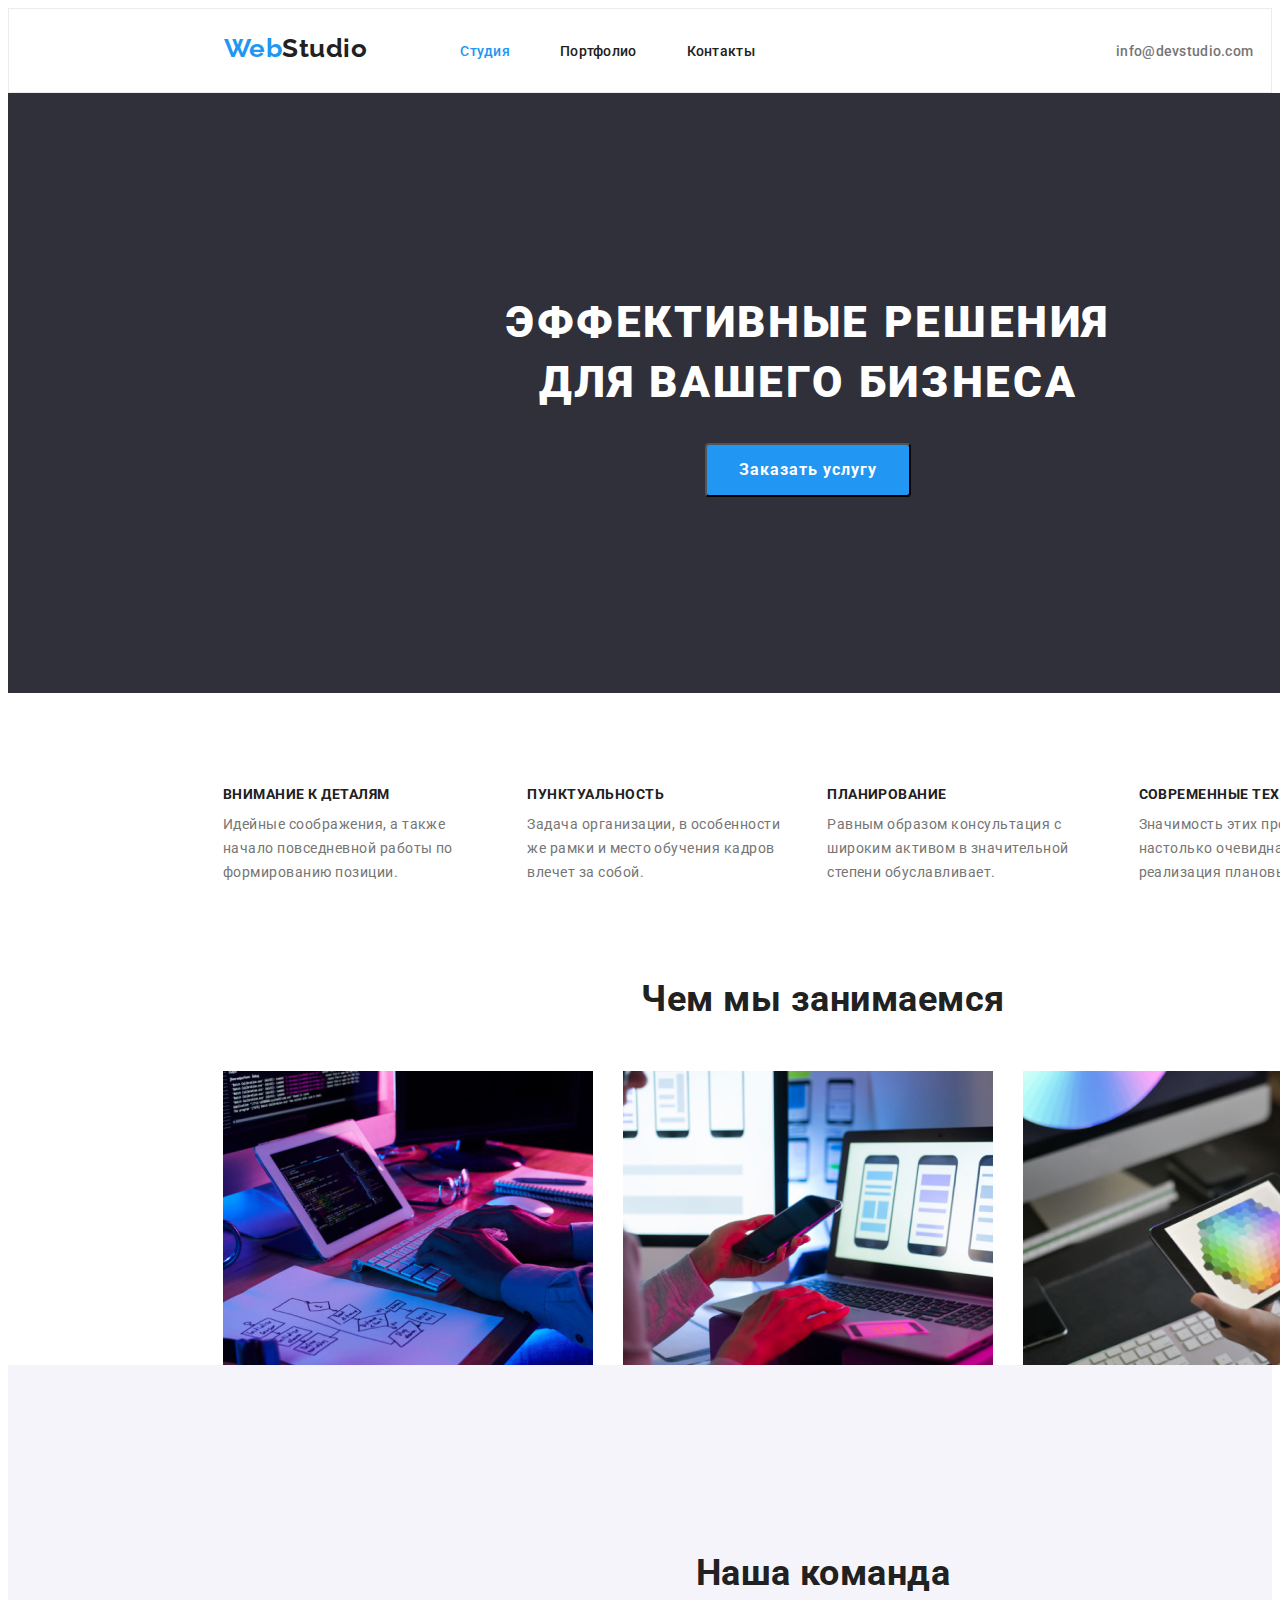
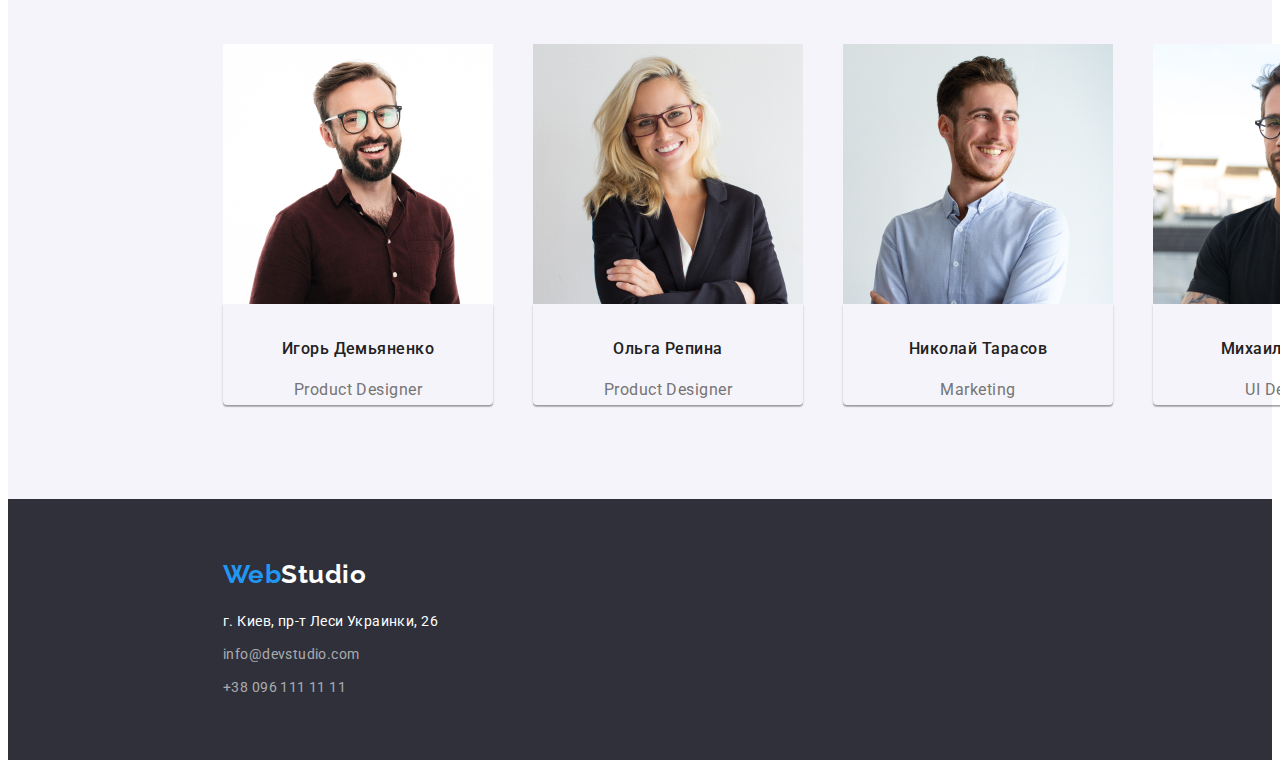
==== commit fb9ef2b7: "section" ====
--- a/index.html
+++ b/index.html
@@ -16,7 +16,7 @@
 <body>
     <!--=========HEADER========-->
     <header class="header">
-        <div class="container">
+        <div class="section">
             <nav class="navigation">
             <a class="logo" href="index.html">Web<span class="logo2">Studio</span></a>
             <ul class="menu list">
@@ -40,7 +40,7 @@
 
         <!--=========Наши плюсы============-->
         <section class="about-us">
-            <div class="container">
+            <div class="section">
             <ul class="about-us-list list">
                 <li class="about-us-item">
                     <h3 class="suptitle">Внимание к деталям</h3>
@@ -63,7 +63,7 @@
         </section>
         <!--Примеры -->
         <section class="our-work">
-            <div class="container container-work">
+            <div class="section container-work">
             <h2 class="title-h2">Чем мы занимаемся</h2>
             <ul class="our-work-list list">
                 <li class="our-work-item">
@@ -80,7 +80,7 @@
         </section>
         <!--Наша команда-->
         <section class="our-team">
-            <div class="container container-team">
+            <div class="section container-team">
             <h2 class="title-h2 title-h2-team">Наша команда</h2>
             <ul class="our-team-list list">
                 <li class="our-team-item">
@@ -117,7 +117,7 @@
     </main>
     <!--=======FOOTER======-->
     <footer class="footer">
-        <div class="container container-footer">
+        <div class="section container-footer">
         <a class="footer-logo" href="index.html">Web<span class="footer-logo2">Studio</span></a>
         <address class="footer-address">
             <ul class="footer-list list">
--- a/css/style.css
+++ b/css/style.css
@@ -49,9 +49,9 @@
   border: 1px solid #ececec;
 }
 
-.container {
-  display: flex;
-  width: 1170px;
+.section {
+  display: flex;
+  width: 1200px;
   margin: 0px 215px;
 }
 .logo {
@@ -222,7 +222,6 @@
   padding-bottom: 94px;
 }
 .title-h2-team {
-  padding-top: 94px;
   margin-bottom: 50px;
 
   font-weight: 700;
--- a/css/style.css
+++ b/css/style.css
@@ -49,9 +49,9 @@
   border: 1px solid #ececec;
 }
 
-.container {
-  display: flex;
-  width: 1170px;
+.section {
+  display: flex;
+  width: 1200px;
   margin: 0px 215px;
 }
 .logo {
@@ -222,7 +222,6 @@
   padding-bottom: 94px;
 }
 .title-h2-team {
-  padding-top: 94px;
   margin-bottom: 50px;
 
   font-weight: 700;
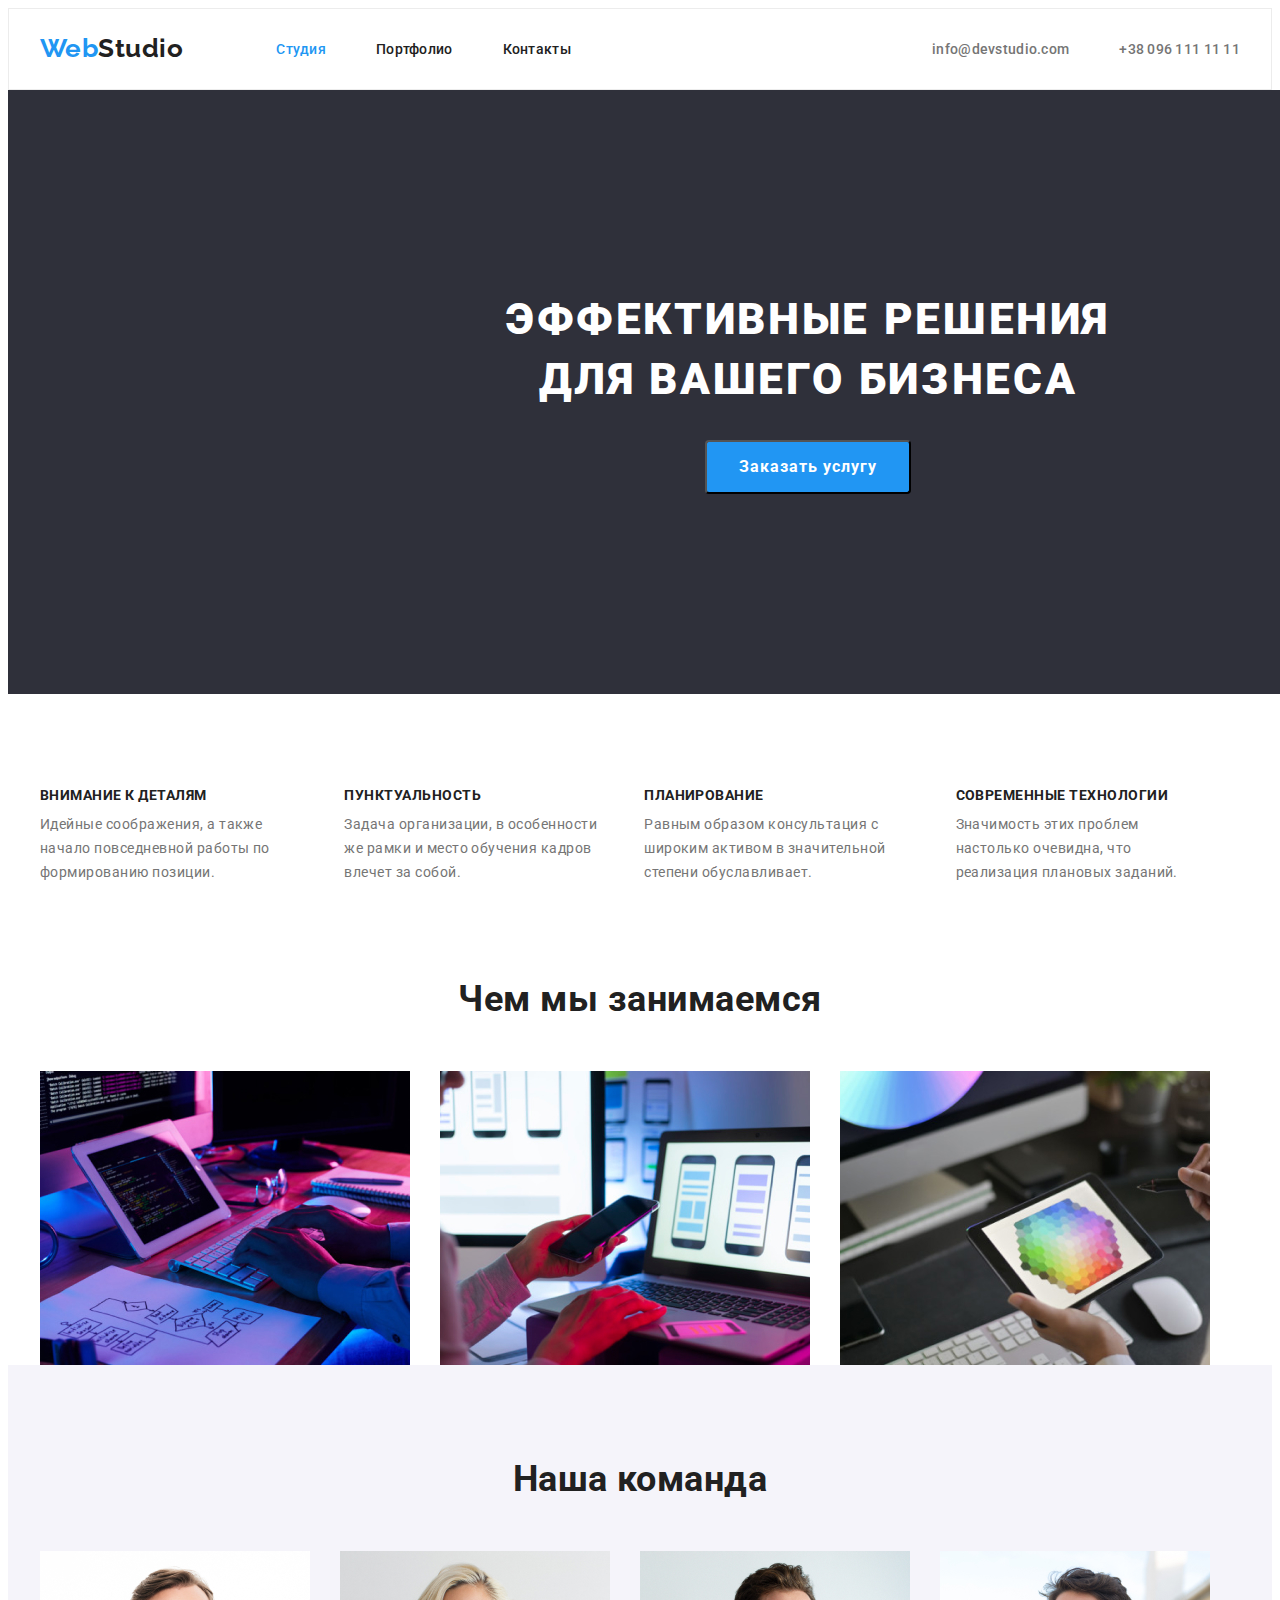
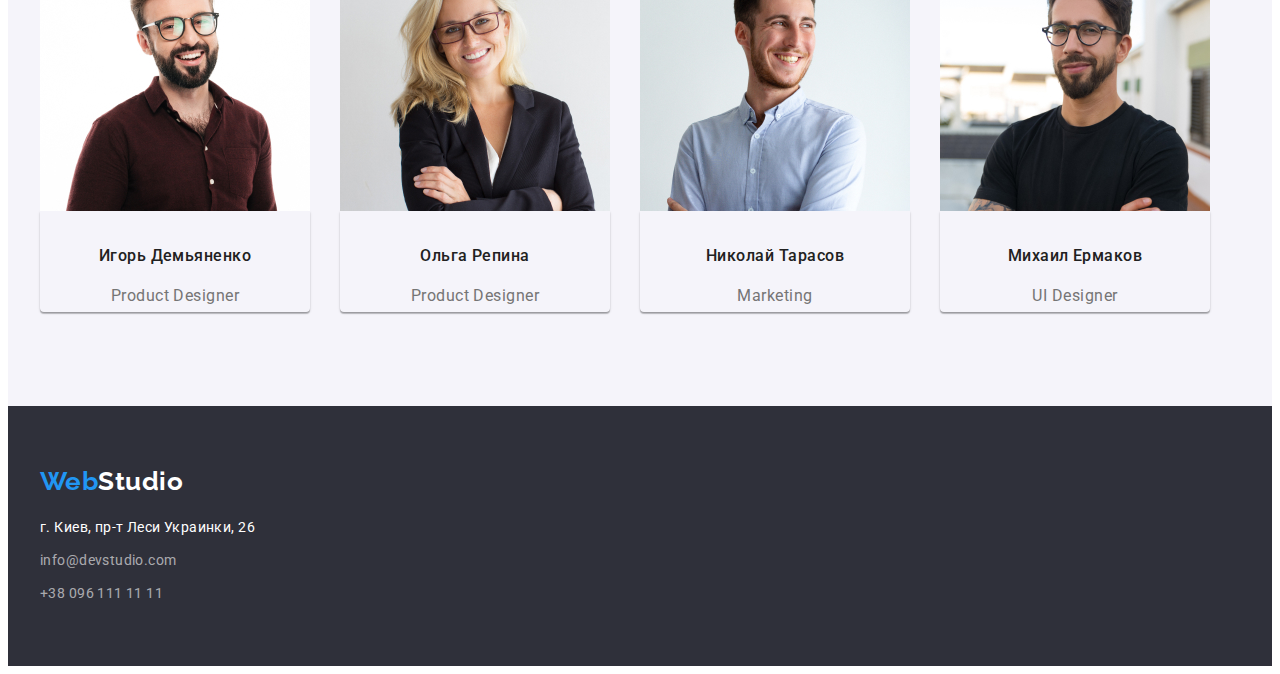
==== commit 199ac0a6: "Исправления" ====
--- a/index.html
+++ b/index.html
@@ -16,7 +16,7 @@
 <body>
     <!--=========HEADER========-->
     <header class="header">
-        <div class="section">
+        <div class="container">
             <nav class="navigation">
             <a class="logo" href="index.html">Web<span class="logo2">Studio</span></a>
             <ul class="menu list">
@@ -40,7 +40,7 @@
 
         <!--=========Наши плюсы============-->
         <section class="about-us">
-            <div class="section">
+            <div class="container">
             <ul class="about-us-list list">
                 <li class="about-us-item">
                     <h3 class="suptitle">Внимание к деталям</h3>
@@ -63,7 +63,7 @@
         </section>
         <!--Примеры -->
         <section class="our-work">
-            <div class="section container-work">
+            <div class="container">
             <h2 class="title-h2">Чем мы занимаемся</h2>
             <ul class="our-work-list list">
                 <li class="our-work-item">
@@ -80,7 +80,7 @@
         </section>
         <!--Наша команда-->
         <section class="our-team">
-            <div class="section container-team">
+            <div class="container ">
             <h2 class="title-h2 title-h2-team">Наша команда</h2>
             <ul class="our-team-list list">
                 <li class="our-team-item">
--- a/css/style.css
+++ b/css/style.css
@@ -52,7 +52,18 @@
 .section {
   display: flex;
   width: 1200px;
-  margin: 0px 215px;
+  margin: 0px auto;
+}
+
+.container {
+  width: 1200px;
+  padding: 0px 15px;
+  margin: 0px auto;
+  align-items: center;
+}
+
+.header .container {
+  display: flex;
 }
 .logo {
   font-family: 'Raleway', sans-serif;
@@ -105,13 +116,12 @@
 
 .navigation {
   display: flex;
+  align-items: center;
 }
 
 .menu {
   display: flex;
   margin-left: 93px;
-  margin-top: 32px;
-  margin-bottom: 32px;
 }
 .menu .menu-item:not(:last-child) {
   margin-right: 50px;
@@ -120,28 +130,23 @@
 .menu-contacts {
   display: flex;
   margin-left: auto;
-  margin-top: 32px;
-  margin-bottom: 32px;
+  align-items: center;
 }
 .menu-contacts .menu-contacts-list:last-child {
   margin-left: 50px;
 }
 /*=========HERO=========*/
 .hero {
-  margin-top: 0px;
   width: 1600px;
-  height: 600px;
-  display: block;
   background-color: #2f303a;
   text-align: center;
+  padding: 200px 0px;
 }
 
 .hero-title {
-  display: flex;
-  padding-top: 200px;
-  margin-left: 452px;
-  margin-right: 452px;
+  margin: 0px auto;
   margin-bottom: 30px;
+  max-width: 696px;
 
   font-weight: 900;
   font-size: 44px;
@@ -168,9 +173,11 @@
 }
 
 /*========Our presentaition=======*/
+.about-us {
+  padding-top: 94px;
+}
 .about-us-list {
   display: flex;
-  margin-top: 94px;
 }
 .about-us-list .about-us-item:not(last-child) {
   margin-right: 30px;
@@ -192,11 +199,10 @@
   color: #757575;
 }
 /*========Our work===========*/
-.container-work {
-  display: block;
+.our-work {
+  padding-top: 94px;
 }
 .title-h2 {
-  margin-top: 94px;
   margin-bottom: 50px;
 
   font-weight: 700;
@@ -209,18 +215,16 @@
 .our-work-list {
   display: flex;
 }
-.our-work-item {
+.our-work-item:not(:last-child) {
   margin-right: 30px;
 }
 /*=========OUR-TEAM======*/
 .our-team {
   background-color: #f5f4fa;
-}
-.container-team {
-  display: block;
   padding-top: 94px;
   padding-bottom: 94px;
 }
+
 .title-h2-team {
   margin-bottom: 50px;
 
@@ -233,7 +237,9 @@
 
 .our-team-list {
   display: flex;
-  justify-content: space-between;
+}
+.our-team-item:not(:last-child) {
+  margin-right: 30px;
 }
 .title-h3 {
   padding-top: 30px;
--- a/css/style.css
+++ b/css/style.css
@@ -52,7 +52,18 @@
 .section {
   display: flex;
   width: 1200px;
-  margin: 0px 215px;
+  margin: 0px auto;
+}
+
+.container {
+  width: 1200px;
+  padding: 0px 15px;
+  margin: 0px auto;
+  align-items: center;
+}
+
+.header .container {
+  display: flex;
 }
 .logo {
   font-family: 'Raleway', sans-serif;
@@ -105,13 +116,12 @@
 
 .navigation {
   display: flex;
+  align-items: center;
 }
 
 .menu {
   display: flex;
   margin-left: 93px;
-  margin-top: 32px;
-  margin-bottom: 32px;
 }
 .menu .menu-item:not(:last-child) {
   margin-right: 50px;
@@ -120,28 +130,23 @@
 .menu-contacts {
   display: flex;
   margin-left: auto;
-  margin-top: 32px;
-  margin-bottom: 32px;
+  align-items: center;
 }
 .menu-contacts .menu-contacts-list:last-child {
   margin-left: 50px;
 }
 /*=========HERO=========*/
 .hero {
-  margin-top: 0px;
   width: 1600px;
-  height: 600px;
-  display: block;
   background-color: #2f303a;
   text-align: center;
+  padding: 200px 0px;
 }
 
 .hero-title {
-  display: flex;
-  padding-top: 200px;
-  margin-left: 452px;
-  margin-right: 452px;
+  margin: 0px auto;
   margin-bottom: 30px;
+  max-width: 696px;
 
   font-weight: 900;
   font-size: 44px;
@@ -168,9 +173,11 @@
 }
 
 /*========Our presentaition=======*/
+.about-us {
+  padding-top: 94px;
+}
 .about-us-list {
   display: flex;
-  margin-top: 94px;
 }
 .about-us-list .about-us-item:not(last-child) {
   margin-right: 30px;
@@ -192,11 +199,10 @@
   color: #757575;
 }
 /*========Our work===========*/
-.container-work {
-  display: block;
+.our-work {
+  padding-top: 94px;
 }
 .title-h2 {
-  margin-top: 94px;
   margin-bottom: 50px;
 
   font-weight: 700;
@@ -209,18 +215,16 @@
 .our-work-list {
   display: flex;
 }
-.our-work-item {
+.our-work-item:not(:last-child) {
   margin-right: 30px;
 }
 /*=========OUR-TEAM======*/
 .our-team {
   background-color: #f5f4fa;
-}
-.container-team {
-  display: block;
   padding-top: 94px;
   padding-bottom: 94px;
 }
+
 .title-h2-team {
   margin-bottom: 50px;
 
@@ -233,7 +237,9 @@
 
 .our-team-list {
   display: flex;
-  justify-content: space-between;
+}
+.our-team-item:not(:last-child) {
+  margin-right: 30px;
 }
 .title-h3 {
   padding-top: 30px;
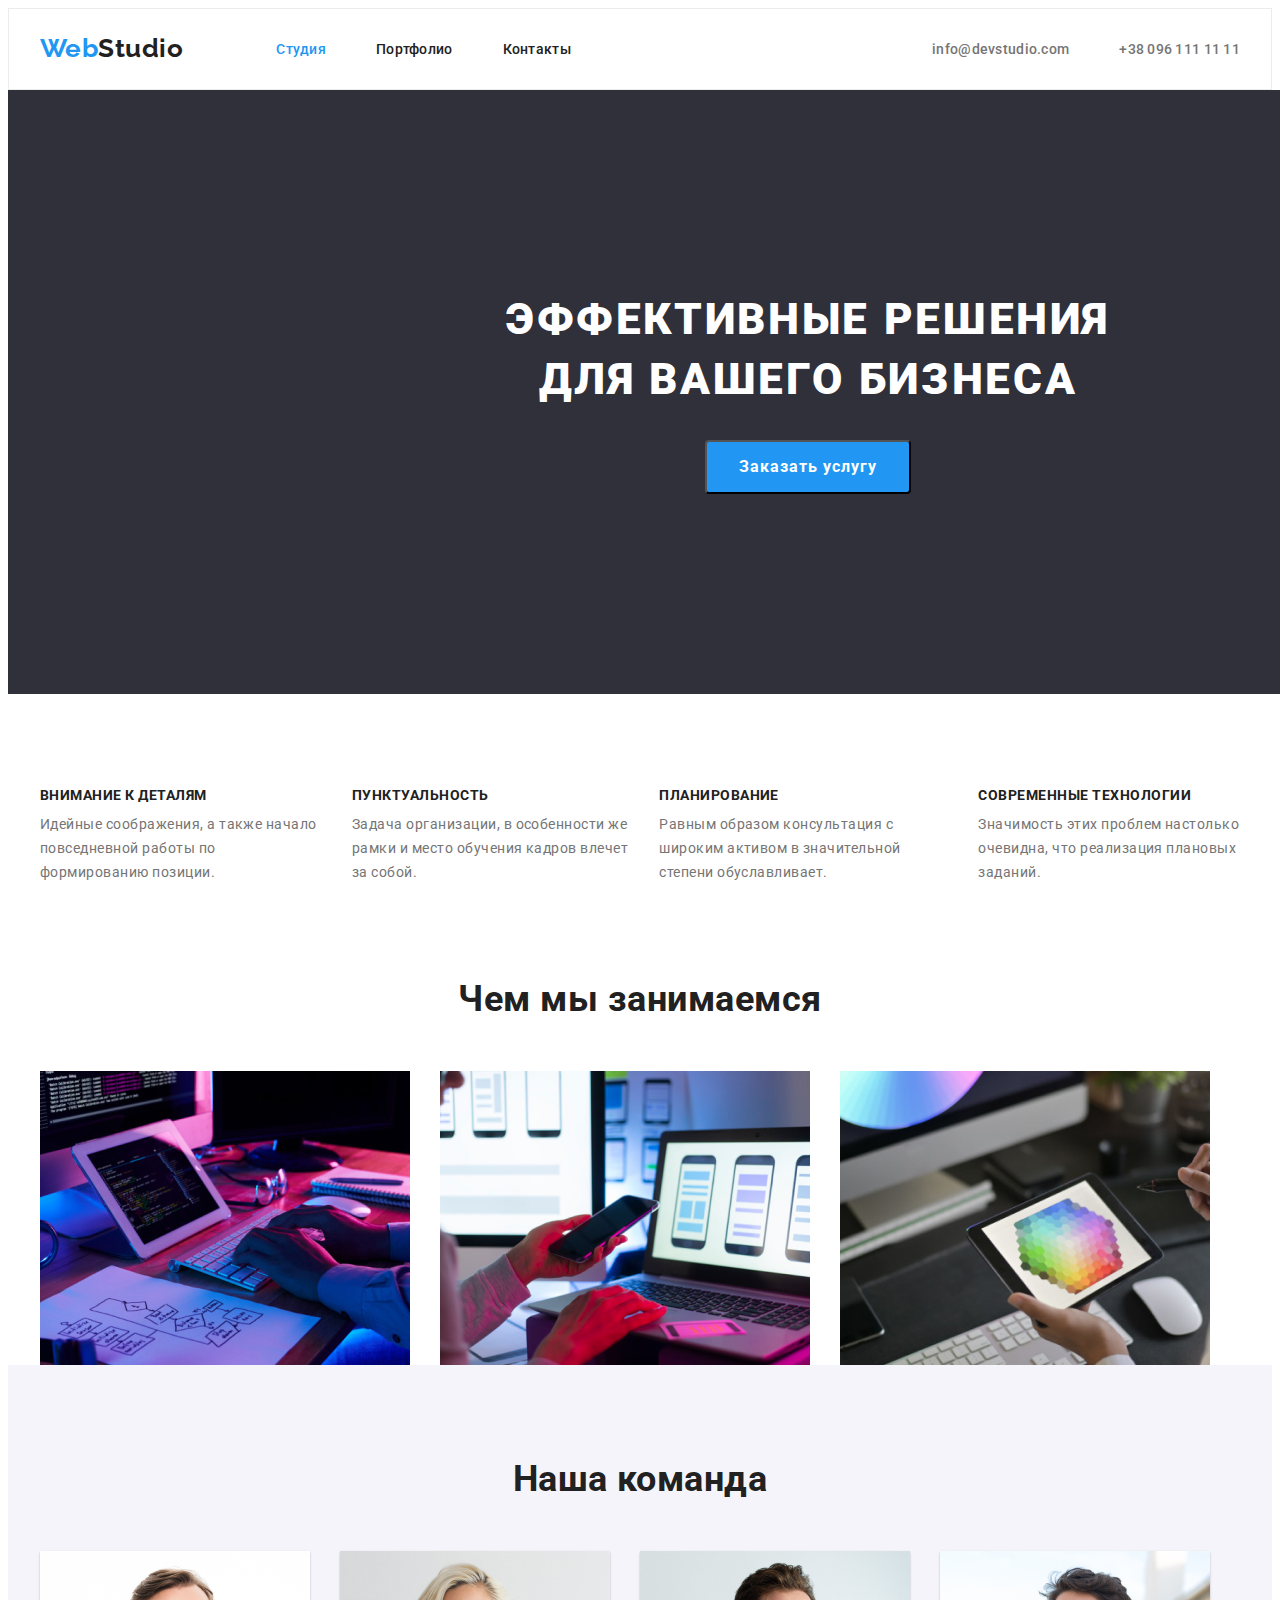
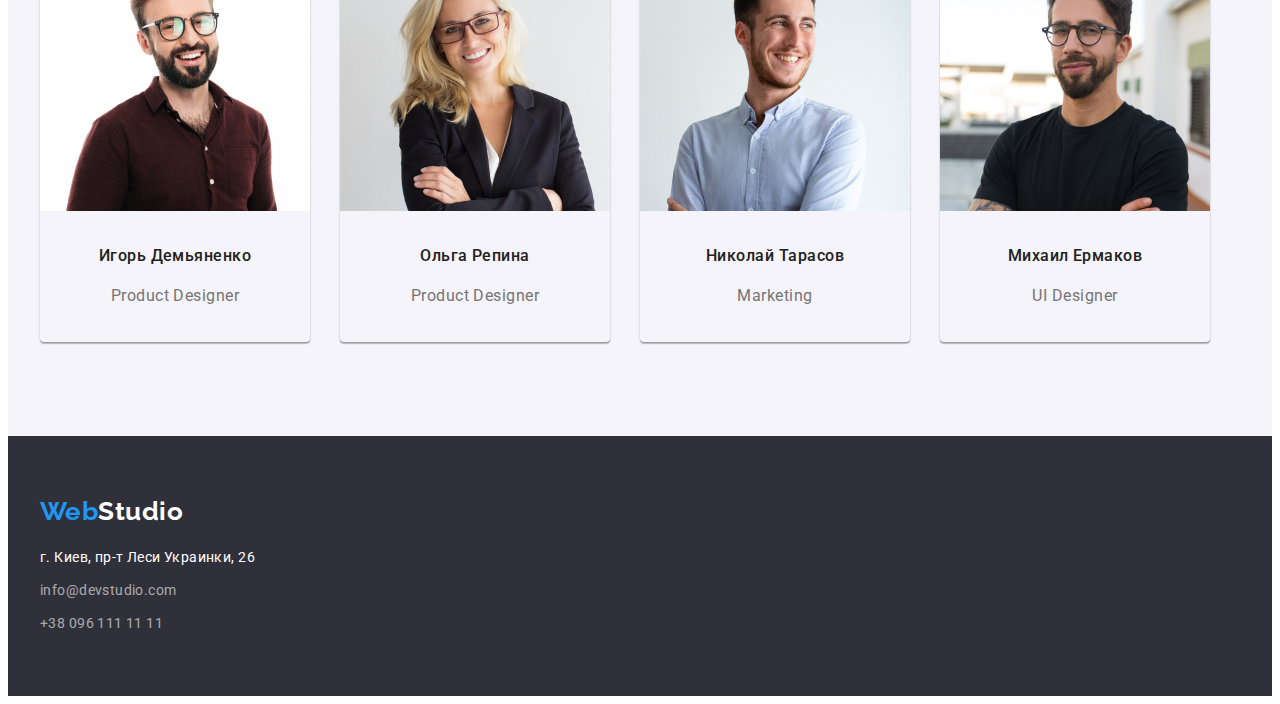
==== commit 927911bb: "Check" ====
--- a/index.html
+++ b/index.html
@@ -1,6 +1,5 @@
 <!DOCTYPE html>
 <html lang="ru">
-
 <head>
     <meta charset="UTF-8">
     <meta http-equiv="X-UA-Compatible" content="IE=edge">
@@ -117,7 +116,7 @@
     </main>
     <!--=======FOOTER======-->
     <footer class="footer">
-        <div class="section container-footer">
+        <div class="container">
         <a class="footer-logo" href="index.html">Web<span class="footer-logo2">Studio</span></a>
         <address class="footer-address">
             <ul class="footer-list list">
--- a/css/style.css
+++ b/css/style.css
@@ -59,7 +59,6 @@
   width: 1200px;
   padding: 0px 15px;
   margin: 0px auto;
-  align-items: center;
 }
 
 .header .container {
@@ -179,7 +178,7 @@
 .about-us-list {
   display: flex;
 }
-.about-us-list .about-us-item:not(last-child) {
+.about-us-list .about-us-item:not(:last-child) {
   margin-right: 30px;
 }
 .suptitle {
@@ -238,12 +237,15 @@
 .our-team-list {
   display: flex;
 }
+.our-team-item {
+  box-shadow: 0px 1px 3px rgba(0, 0, 0, 0.12), 0px 1px 1px rgba(0, 0, 0, 0.14),
+    0px 2px 1px rgba(0, 0, 0, 0.2);
+  border-radius: 0px 0px 4px 4px;
+}
 .our-team-item:not(:last-child) {
   margin-right: 30px;
 }
 .title-h3 {
-  padding-top: 30px;
-
   font-weight: 500;
   font-size: 16px;
   line-height: 1.9;
@@ -262,21 +264,18 @@
 }
 
 .card-team {
-  box-shadow: 0px 1px 3px rgba(0, 0, 0, 0.12), 0px 1px 1px rgba(0, 0, 0, 0.14),
-    0px 2px 1px rgba(0, 0, 0, 0.2);
-  border-radius: 0px 0px 4px 4px;
+  margin: 30px 32px;
 }
 /*==========FOOTER=======*/
-.container-footer {
-  display: block;
-}
+
 .footer {
   font-family: 'Roboto', sans-serif;
   background-color: #2f303a;
+  padding-top: 60px;
+  padding-bottom: 60px;
 }
 .footer-logo {
   display: block;
-  padding-top: 60px;
   margin-right: auto;
 
   font-family: 'Raleway', sans-serif;
@@ -298,7 +297,6 @@
 
 .footer-address {
   margin-top: 20px;
-  padding-bottom: 60px;
 
   font-style: normal;
   font-weight: 400;
@@ -327,13 +325,15 @@
 }
 
 /*=====PORTFOLIO MENU=======*/
-.container-portfolio {
+.menu-portfolio {
   display: block;
   padding-top: 94px;
+  padding-bottom: 94px;
 }
 .menu-portfolio-list {
   display: flex;
   justify-content: center;
+  margin-bottom: 50px;
 }
 .menu-portfolio-list .menu-portfolio-link:not(:last-child) {
   margin-right: 8px;
@@ -364,23 +364,27 @@
 .hero-portfolio-list {
   display: flex;
   flex-wrap: wrap;
-  margin-top: 50px;
+  margin-top: -30px;
+  margin-left: -30px;
 }
 
 .hero-portfolio-link {
-  flex-basis: calc((100%-90) / 3);
+  flex-basis: calc((100% - 90px) / 3);
   margin-top: 30px;
 }
 .hero-portfolio-list:nth-child(3n) {
   margin-right: 0px;
 }
 
+.hero-portfolio-link:not(:nth-child(3n-2)) {
+  margin-left: 30px;
+}
+
 .portfolio-card {
   display: block;
-  width: 370px;
   background: #ffffff;
+  border-top: none;
   border: 1px solid #eeeeee;
-  box-sizing: border-box;
 }
 .portfolio-card:nth-child(3n) {
   margin-right: 0px;
@@ -398,7 +402,7 @@
 }
 
 .portfolio-description {
-  margin-top: 8px;
+  margin-top: 4px;
   margin-left: 24px;
   margin-bottom: 20px;
 
@@ -411,8 +415,6 @@
 /*=====PORTFOLIO FOOTER======*/
 
 .portfolio-footer {
-  margin-top: 94px;
-
   background-color: #2f303a;
 }
 .portfolio-footer-link-map {
--- a/css/style.css
+++ b/css/style.css
@@ -59,7 +59,6 @@
   width: 1200px;
   padding: 0px 15px;
   margin: 0px auto;
-  align-items: center;
 }
 
 .header .container {
@@ -179,7 +178,7 @@
 .about-us-list {
   display: flex;
 }
-.about-us-list .about-us-item:not(last-child) {
+.about-us-list .about-us-item:not(:last-child) {
   margin-right: 30px;
 }
 .suptitle {
@@ -238,12 +237,15 @@
 .our-team-list {
   display: flex;
 }
+.our-team-item {
+  box-shadow: 0px 1px 3px rgba(0, 0, 0, 0.12), 0px 1px 1px rgba(0, 0, 0, 0.14),
+    0px 2px 1px rgba(0, 0, 0, 0.2);
+  border-radius: 0px 0px 4px 4px;
+}
 .our-team-item:not(:last-child) {
   margin-right: 30px;
 }
 .title-h3 {
-  padding-top: 30px;
-
   font-weight: 500;
   font-size: 16px;
   line-height: 1.9;
@@ -262,21 +264,18 @@
 }
 
 .card-team {
-  box-shadow: 0px 1px 3px rgba(0, 0, 0, 0.12), 0px 1px 1px rgba(0, 0, 0, 0.14),
-    0px 2px 1px rgba(0, 0, 0, 0.2);
-  border-radius: 0px 0px 4px 4px;
+  margin: 30px 32px;
 }
 /*==========FOOTER=======*/
-.container-footer {
-  display: block;
-}
+
 .footer {
   font-family: 'Roboto', sans-serif;
   background-color: #2f303a;
+  padding-top: 60px;
+  padding-bottom: 60px;
 }
 .footer-logo {
   display: block;
-  padding-top: 60px;
   margin-right: auto;
 
   font-family: 'Raleway', sans-serif;
@@ -298,7 +297,6 @@
 
 .footer-address {
   margin-top: 20px;
-  padding-bottom: 60px;
 
   font-style: normal;
   font-weight: 400;
@@ -327,13 +325,15 @@
 }
 
 /*=====PORTFOLIO MENU=======*/
-.container-portfolio {
+.menu-portfolio {
   display: block;
   padding-top: 94px;
+  padding-bottom: 94px;
 }
 .menu-portfolio-list {
   display: flex;
   justify-content: center;
+  margin-bottom: 50px;
 }
 .menu-portfolio-list .menu-portfolio-link:not(:last-child) {
   margin-right: 8px;
@@ -364,23 +364,27 @@
 .hero-portfolio-list {
   display: flex;
   flex-wrap: wrap;
-  margin-top: 50px;
+  margin-top: -30px;
+  margin-left: -30px;
 }
 
 .hero-portfolio-link {
-  flex-basis: calc((100%-90) / 3);
+  flex-basis: calc((100% - 90px) / 3);
   margin-top: 30px;
 }
 .hero-portfolio-list:nth-child(3n) {
   margin-right: 0px;
 }
 
+.hero-portfolio-link:not(:nth-child(3n-2)) {
+  margin-left: 30px;
+}
+
 .portfolio-card {
   display: block;
-  width: 370px;
   background: #ffffff;
+  border-top: none;
   border: 1px solid #eeeeee;
-  box-sizing: border-box;
 }
 .portfolio-card:nth-child(3n) {
   margin-right: 0px;
@@ -398,7 +402,7 @@
 }
 
 .portfolio-description {
-  margin-top: 8px;
+  margin-top: 4px;
   margin-left: 24px;
   margin-bottom: 20px;
 
@@ -411,8 +415,6 @@
 /*=====PORTFOLIO FOOTER======*/
 
 .portfolio-footer {
-  margin-top: 94px;
-
   background-color: #2f303a;
 }
 .portfolio-footer-link-map {
